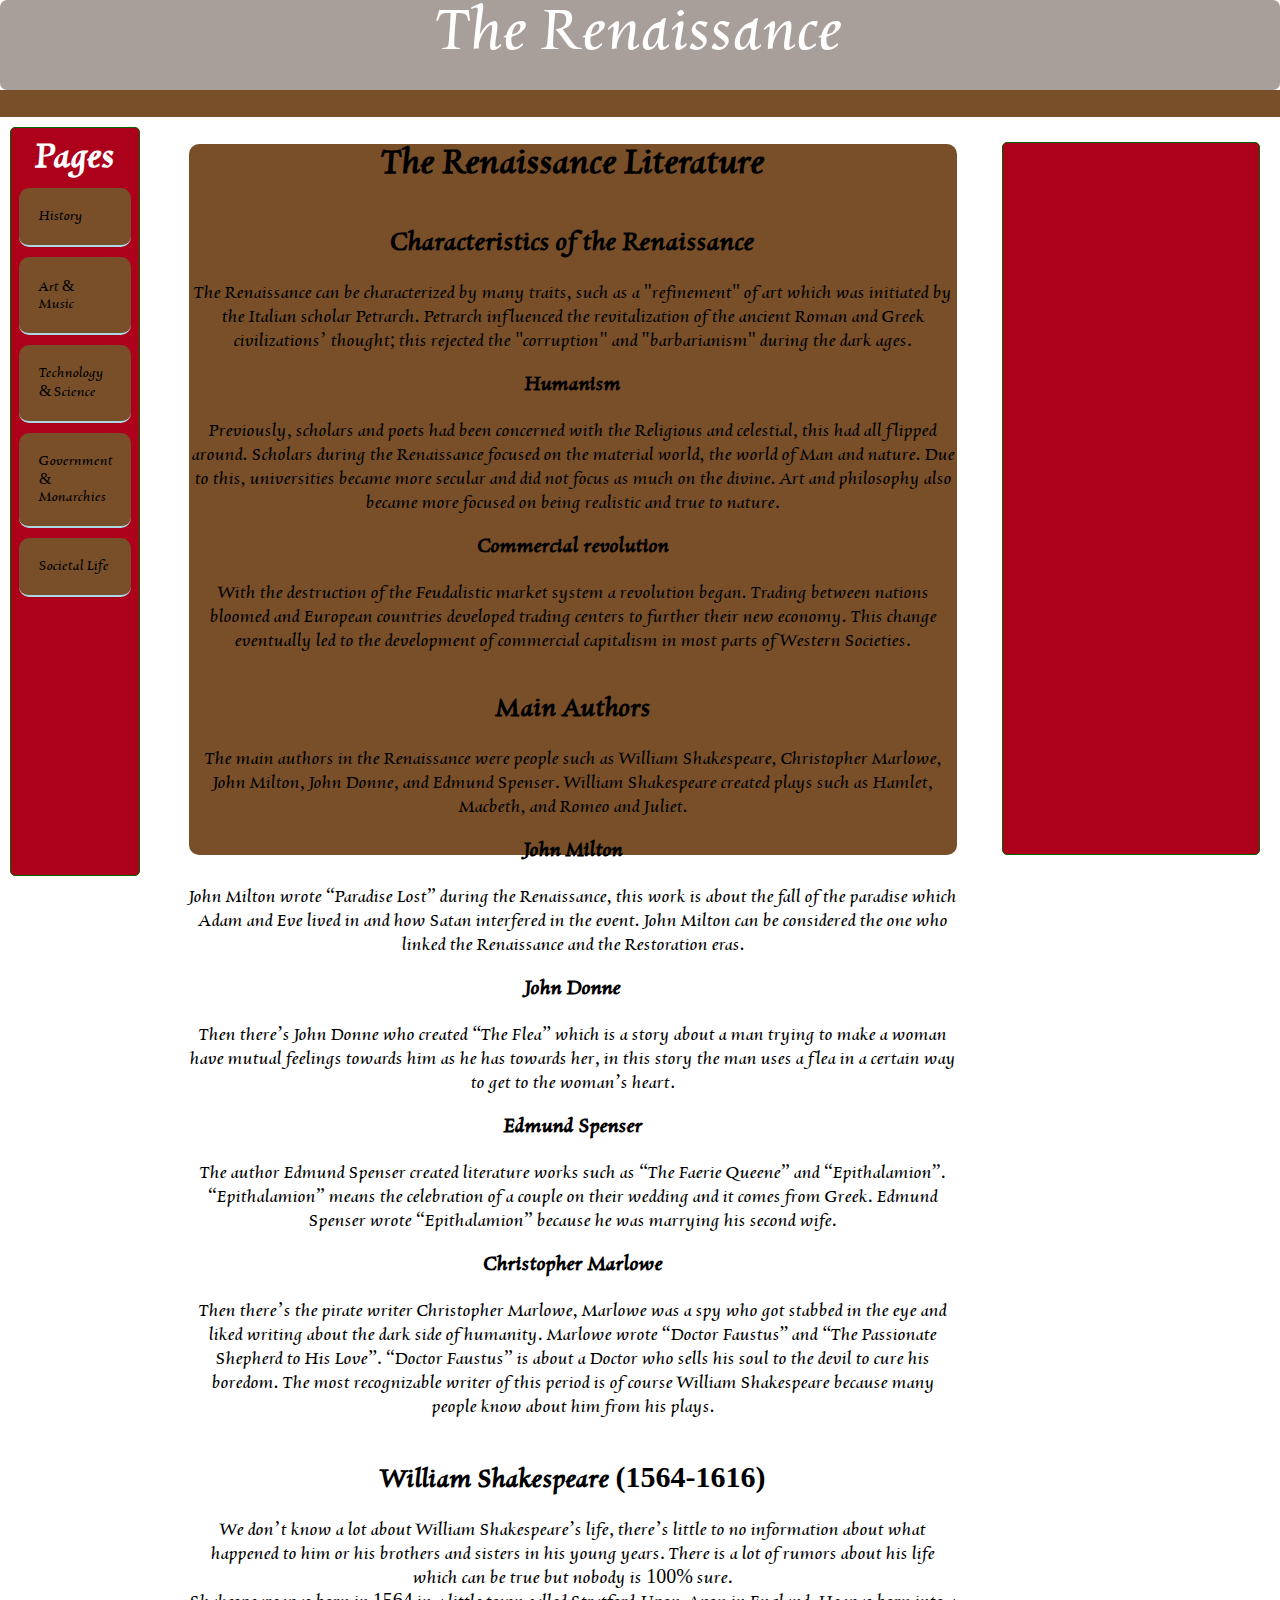
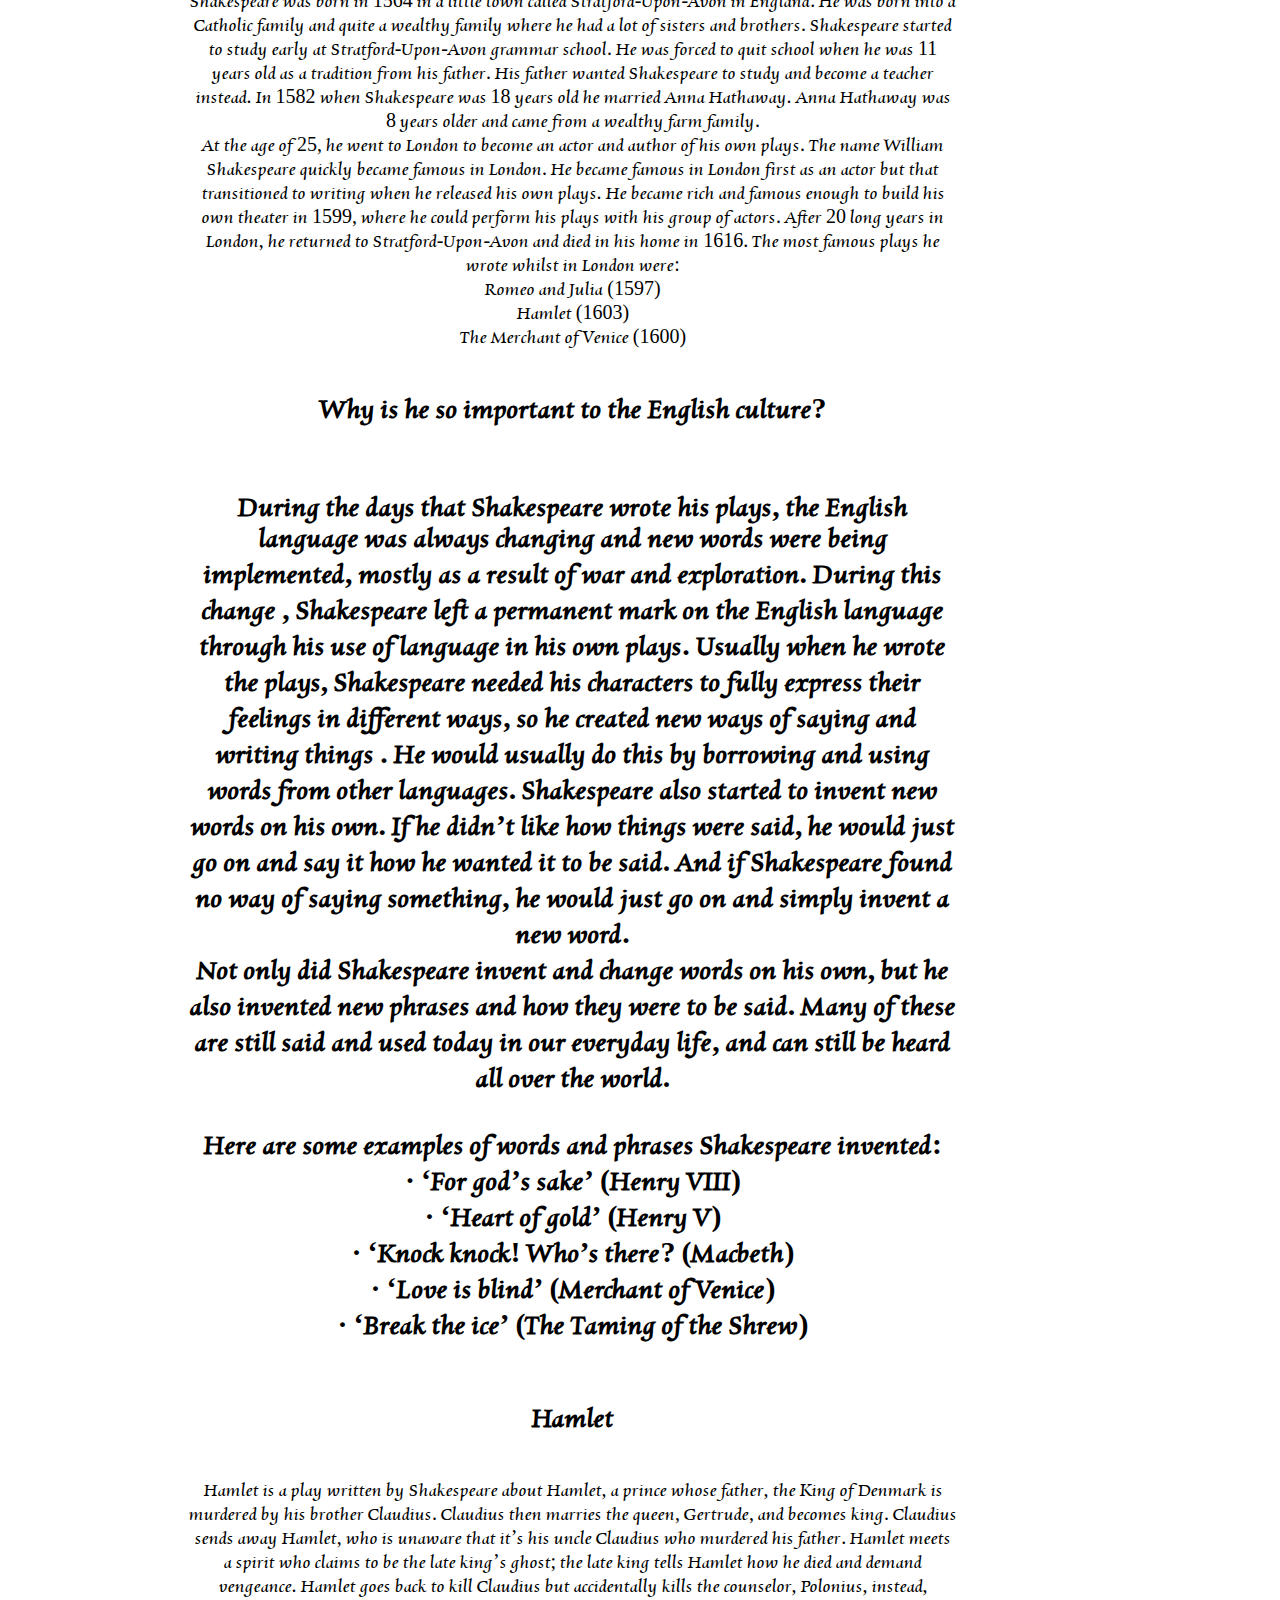
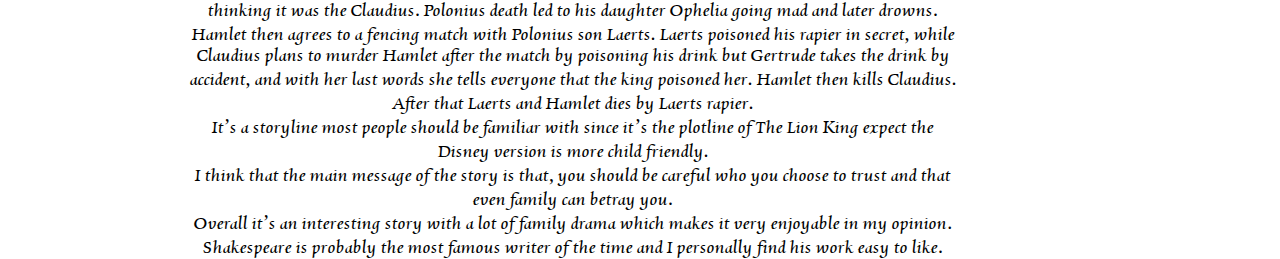
==== index.html @ 3f910889 "Fixade grupp texten, alltså lade till br och h1 h2" ====
<!DOCTYPE html>
<html lang="en" dir="ltr">
  <head>
    <meta charset="utf-8">
    <title> The Renassance </title>
    <link href="index.css" rel="stylesheet">

        <script src="https://ajax.googleapis.com/ajax/libs/jquery/3.3.1/jquery.min.js"></script>

        <script>
        $.get('more_texts/group_a', function(data) {
            document.getElementById("p1").innerHTML = data;
        });

        </script>


  </head>

  <body>

  <div id="logo"> <p> The Renaissance </p> </div>

  <div id="header">
  </div>

  <div id="picture">
  </div>

  <div id="body">
    <p id="p1"> </p>
  </div>

  <div id="sidebar">
    <h1> Pages </h1>
    <a href="history.html"> History </a>
    <a href="Art.html"> Art & Music </a>
    <a href="Technology&Science.html"> Technology & Science </a>
    <a href="oscar.html"> Government & Monarchies </a>
    <a href="societal life.html"> Societal Life </a>
  </div>

  </body>
</html>
---- index.css ----
*{
  margin: 0;
  padding: 0;
  font-family: CharpentierRenRed-Oblique;
}

body{
  background-image:
  url(https://us.123rf.com/450wm/tukkki/tukkki1301/tukkki130100025/17125799-lineair-patroon-met-zilveren-lijnen-website-achtergrond-of-vakantie-inpakpapier-of-elegante-huwelijk.jpg?ver=6);
}

#logo{
  width: 100vw;
  height: 10vh;
  background-color: #a89e9a;
  border-radius: 7px;
  font-size: 69px;
  color: white;
  text-align: center;
  font-family: CharpentierRenRed-Oblique;
  float: right;
}

#header{
  width: 100vw;
  height: 3vh;
  background-color: #794F29;
  float: right;
}

#sidebar{
  width: 10vw;
  height: 83vh;
  background-color: #ad001a;
  float: left;
  border-radius: 5px;
  margin-top: 10px;
  margin-left: 10px;
  border: 1.5px solid darkgreen;
  background-image: url(http://www2.oberlin.edu/amam/images/1944.34_000.jpg);
  position: -webkit-sticky;
  position: sticky;
  top: 0;
}

#picture{
  width: 20vw;
  height: 79vh;
  background-color: #ad001a;
  float: right;
  border-radius: 5px;
  margin-top: 25px;
  margin-right: 20px;
  border: 1.5px solid darkgreen;
  background-image: url(https://news.artnet.com/app/news-upload/2014/07/Mona_Lisa.jpg);
  background-position: center;
}

#body{
  width: 60vw;
  height: 79vh;
  background-color: #794F29;
  float: right;
  margin-left: 10px;
  margin-right: 45px;
  margin-top: 27px;
  margin-bottom: 15px;
  border-radius: 10px;
  text-align: center;
  font-size: 20px;
}

#footer{
  width: 100vw;
  height: 4vh;
  background-color: #00001a;
  float: right;
  border-radius: 3px;
}

#sidebar a{
  text-decoration: none;
  color: black;
  background-color: #794F29;
  padding: 20px;
  display: block;
  border-bottom: 2px solid lightblue;
  border-radius: 10px;
  margin: 8px;
  margin-bottom: 10px;
}

#sidebar a:hover{
  background-color: grey;
  color: white;
}

#sidebar h1{
  color: white;
  text-align: center;
  margin-top: 10px;
  font-size: 40px;
}

@font-face {
  font-family: CharpentierRenRed-Oblique;
  src: url(CharpentierRenRed-Oblique.ttf);
}
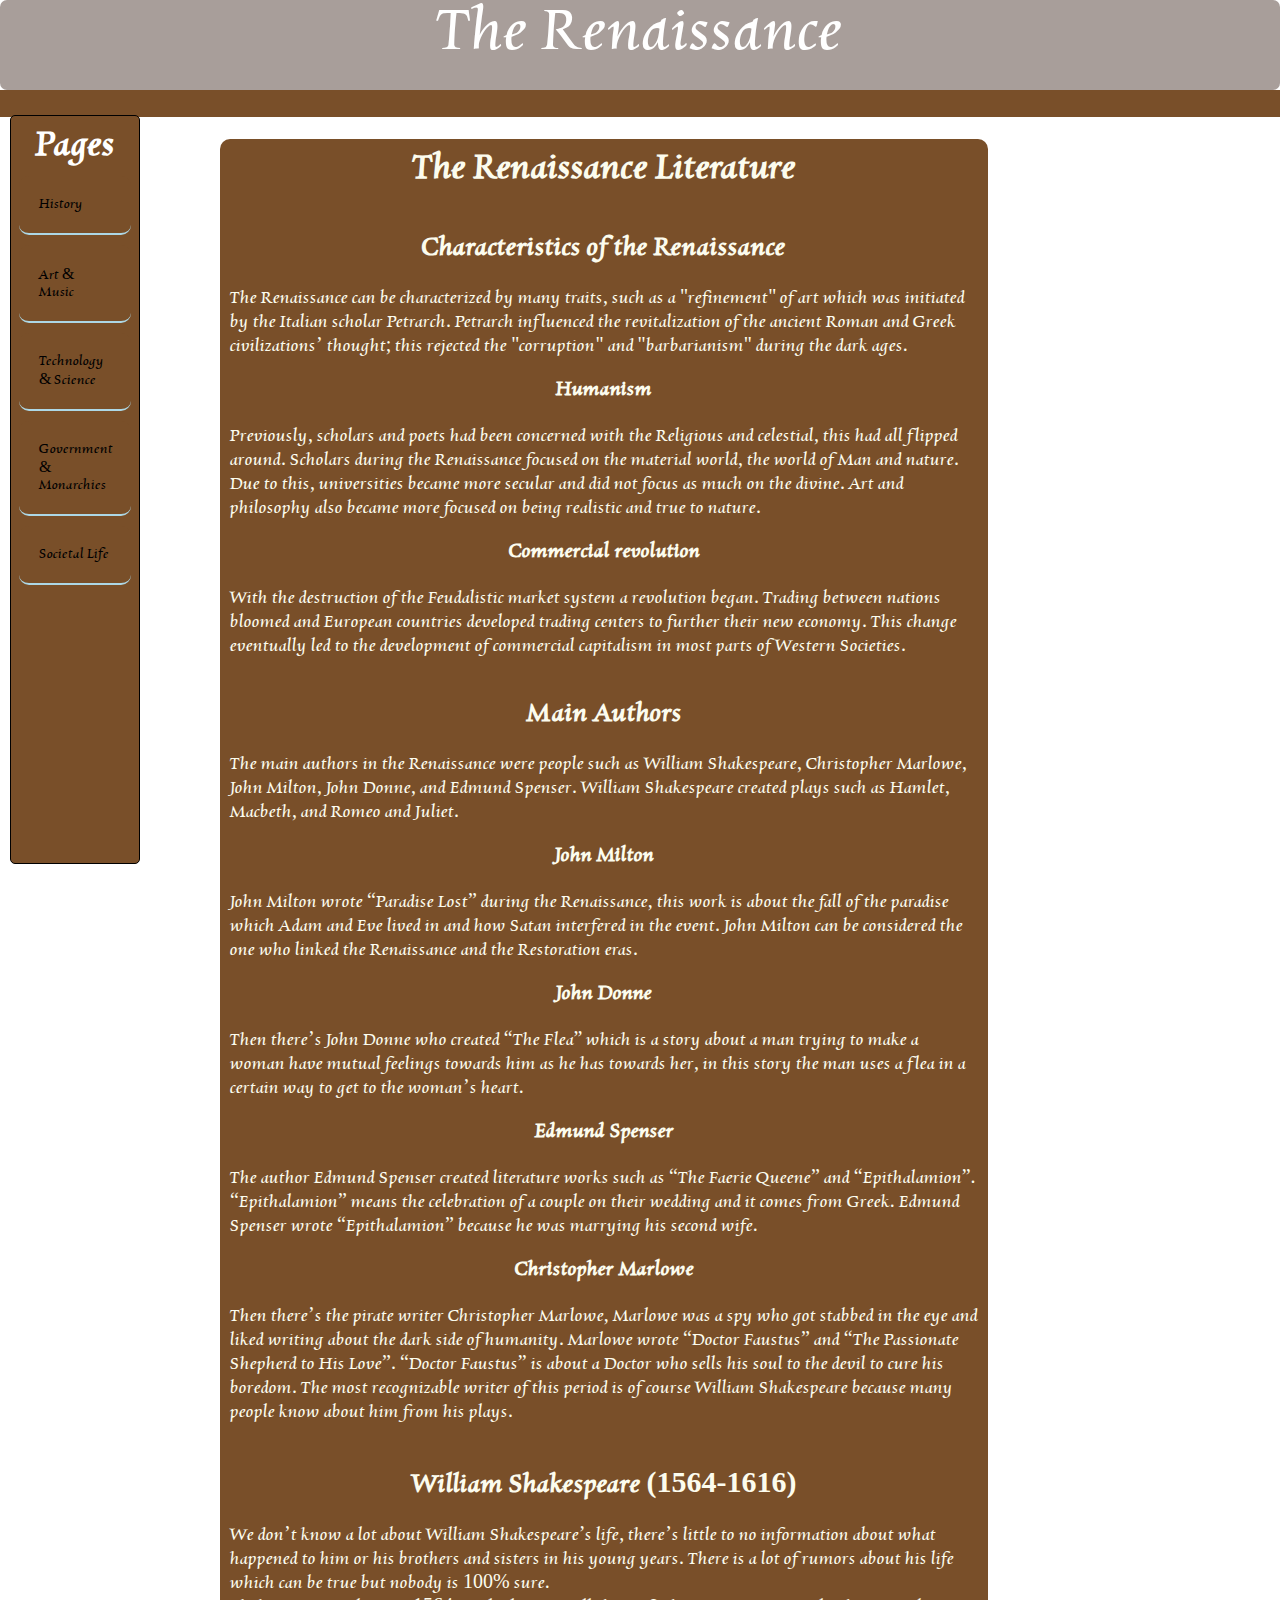
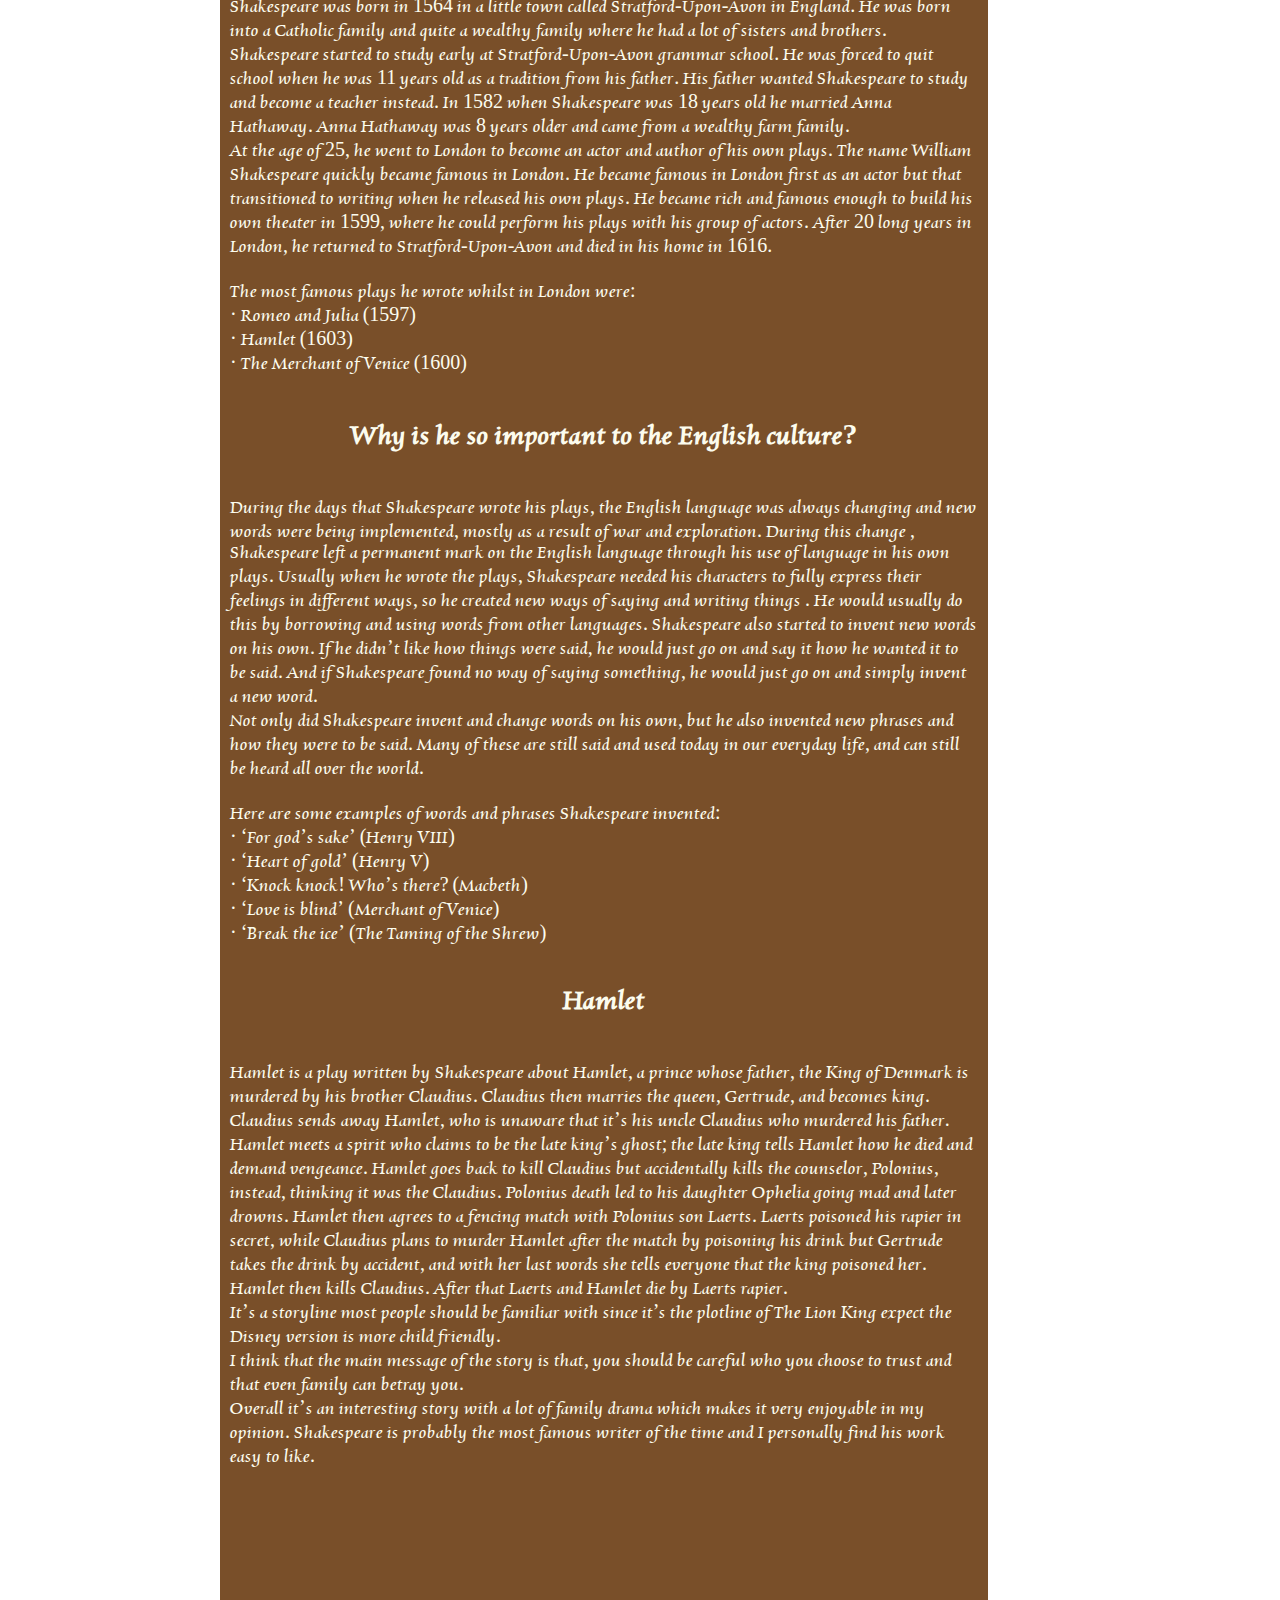
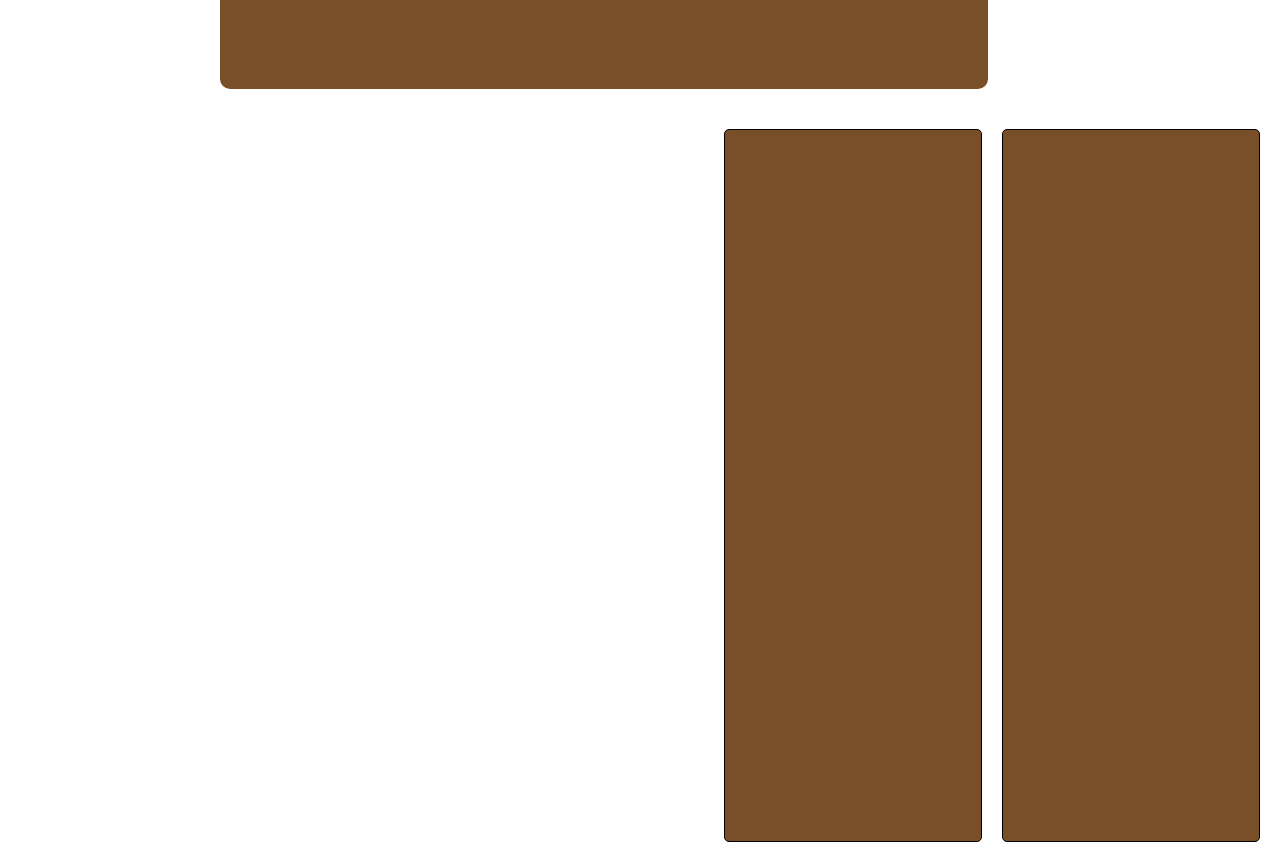
==== commit f574ac5c: "y" ====
--- a/index.html
+++ b/index.html
@@ -24,11 +24,14 @@
   <div id="header">
   </div>
 
+  <div id="body">
+    <p id="p1"> </p>
+  </div>
+
   <div id="picture">
   </div>
 
-  <div id="body">
-    <p id="p1"> </p>
+  <div id="picture1">
   </div>
 
   <div id="sidebar">
--- a/index.css
+++ b/index.css
@@ -19,6 +19,8 @@
   text-align: center;
   font-family: CharpentierRenRed-Oblique;
   float: right;
+  background-image: url(https://www.isango.com/theguidebook/wp-content/uploads/2016/09/The-Last-Supper-2.jpg);
+  background-position: center;
 }
 
 #header{
@@ -31,44 +33,59 @@
 #sidebar{
   width: 10vw;
   height: 83vh;
-  background-color: #ad001a;
+  background-color: #794F29;
   float: left;
   border-radius: 5px;
   margin-top: 10px;
   margin-left: 10px;
-  border: 1.5px solid darkgreen;
+  border: 1.5px solid black;
   background-image: url(http://www2.oberlin.edu/amam/images/1944.34_000.jpg);
   position: -webkit-sticky;
-  position: sticky;
-  top: 0;
+  position: fixed;
+  top: 105px;
+}
+
+#body{
+  width: 60vw;
+  height: 350vh;
+  margin-bottom: 30px;
+  background-color: #794F29;
+  float: left;
+  margin-left: 220px;
+  margin-right: 45px;
+  margin-top: 22px;
+  margin-bottom: 15px;
+  border-radius: 10px;
+  font-size: 20px;
+  color: #fcfcee;
 }
 
 #picture{
   width: 20vw;
   height: 79vh;
-  background-color: #ad001a;
+  background-color: #794F29;
   float: right;
   border-radius: 5px;
   margin-top: 25px;
   margin-right: 20px;
-  border: 1.5px solid darkgreen;
+  border: 1.5px solid black;
   background-image: url(https://news.artnet.com/app/news-upload/2014/07/Mona_Lisa.jpg);
   background-position: center;
 }
 
-#body{
-  width: 60vw;
+#picture1{
+  width: 20vw;
   height: 79vh;
   background-color: #794F29;
   float: right;
-  margin-left: 10px;
-  margin-right: 45px;
-  margin-top: 27px;
-  margin-bottom: 15px;
-  border-radius: 10px;
-  text-align: center;
-  font-size: 20px;
+  border-radius: 5px;
+  margin-top: 25px;
+  margin-right: 20px;
+  border: 1.5px solid black;
+  background-image: url(https://i.pinimg.com/originals/e3/22/6b/e3226bf1b98d563452ba5d993784245b.jpg);
+  background-position: center;
 }
+
 
 #footer{
   width: 100vw;
@@ -106,3 +123,19 @@
   font-family: CharpentierRenRed-Oblique;
   src: url(CharpentierRenRed-Oblique.ttf);
 }
+
+#p1{
+  padding: 10px;
+}
+
+#p1 h1{
+  text-align: center;
+}
+
+#p1 h2{
+  text-align: center;
+}
+
+#p1 h3{
+  text-align: center;
+}
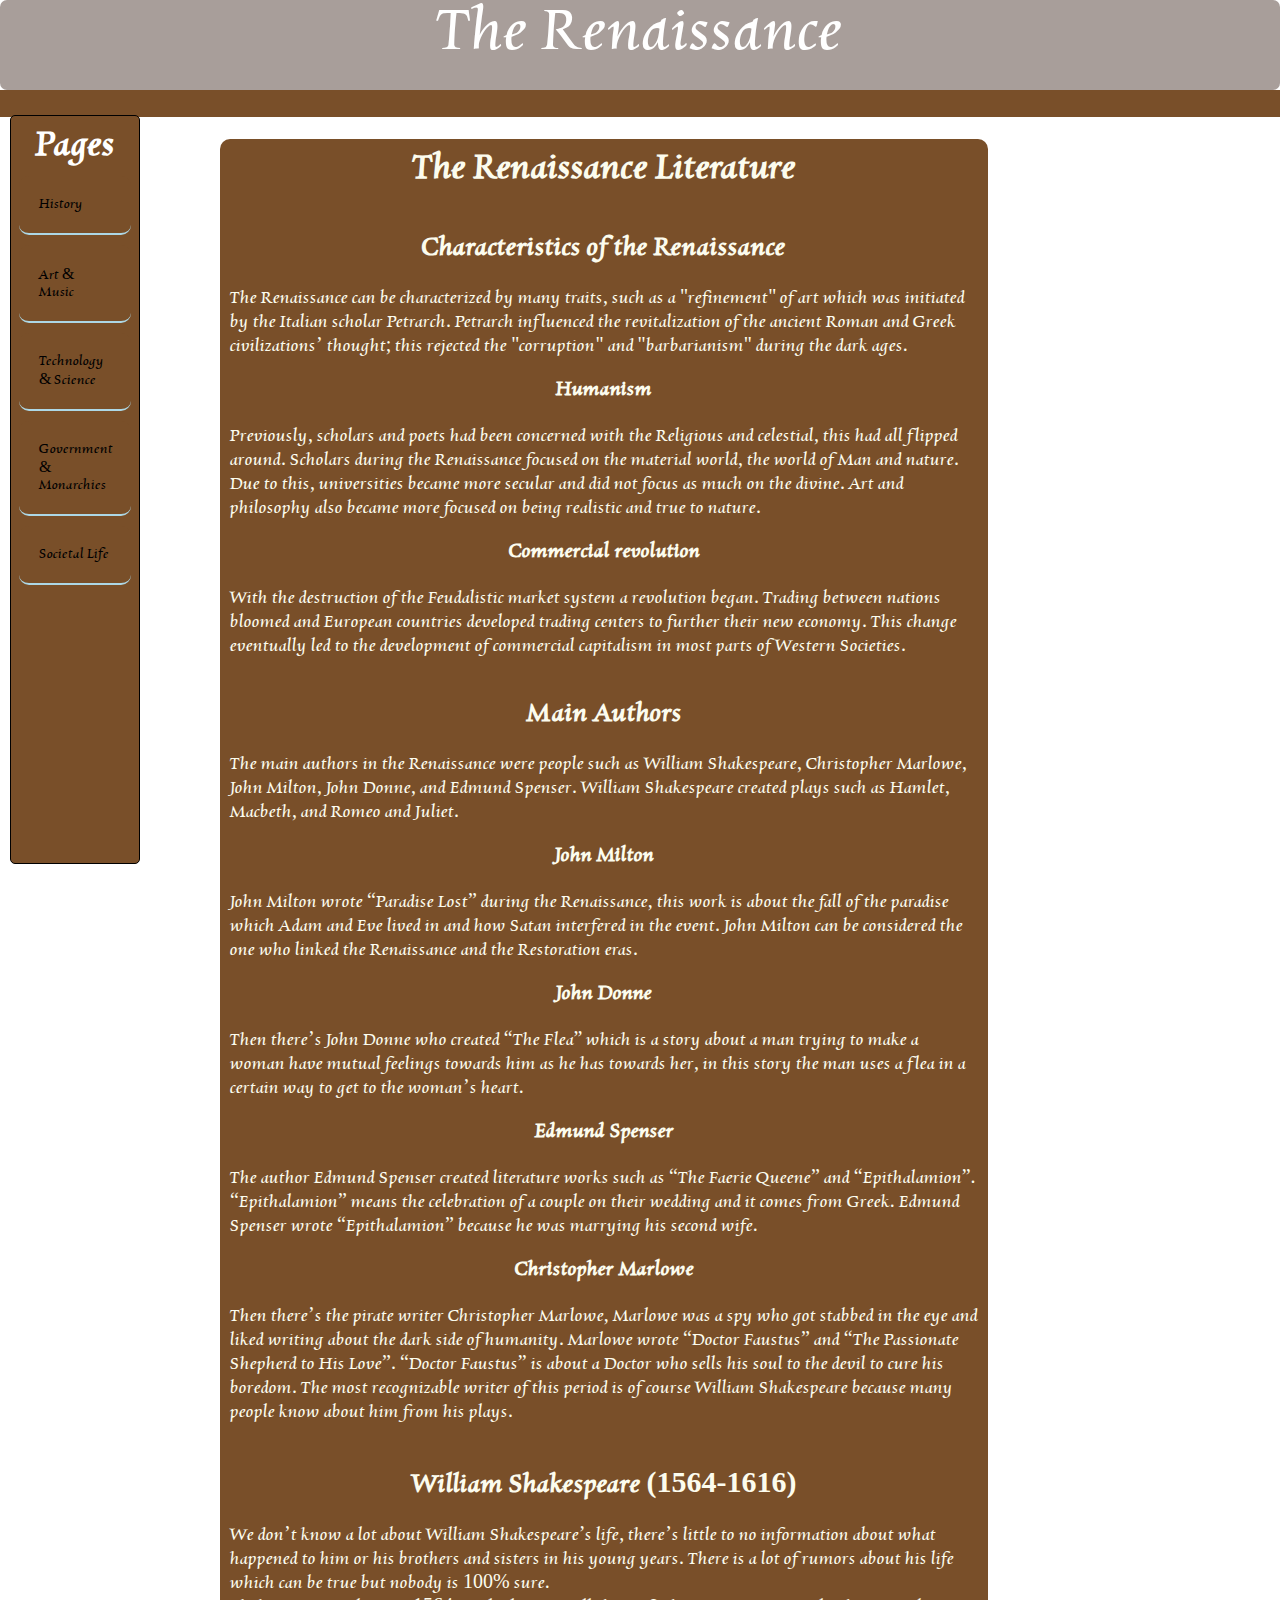
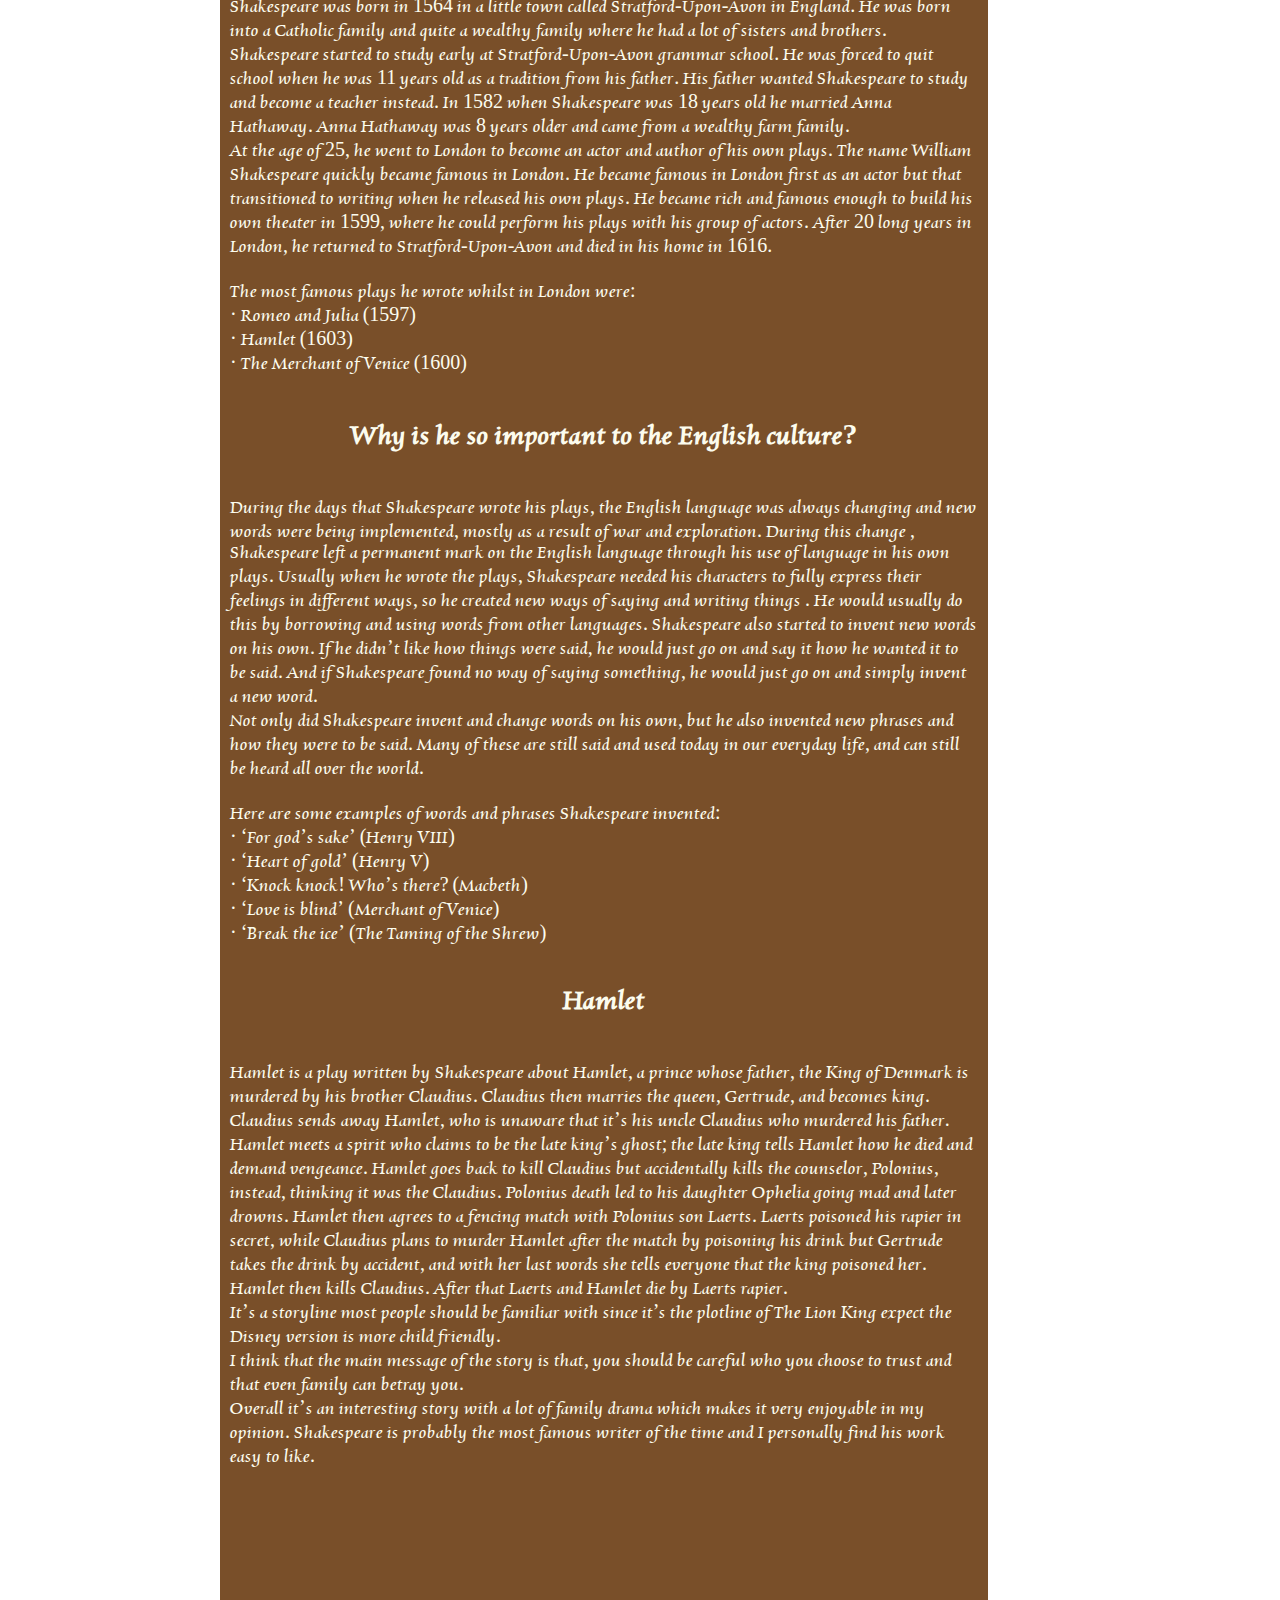
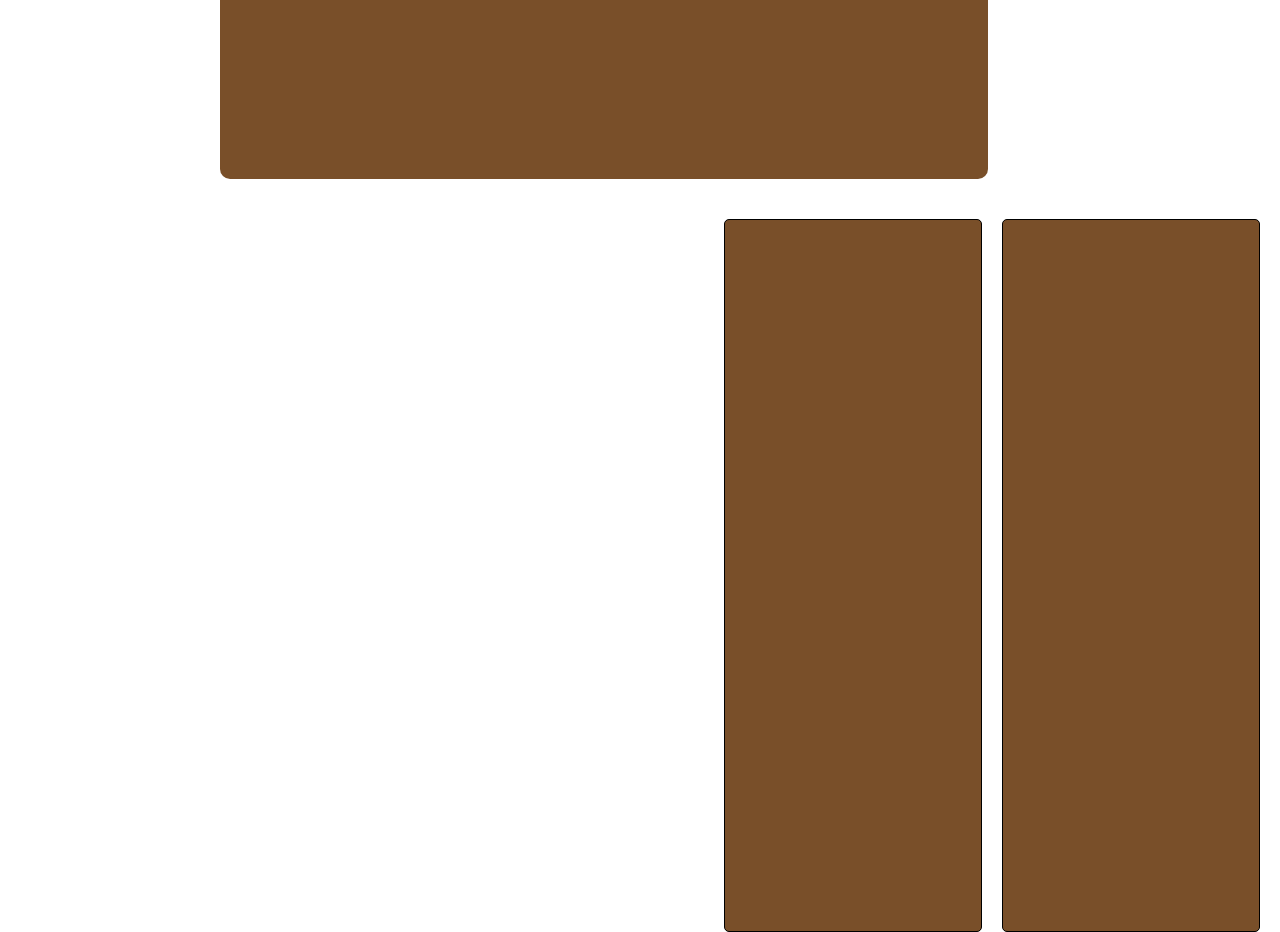
==== commit 1561e761: "Kommenterade index filerna" ====
--- a/index.html
+++ b/index.html
@@ -18,22 +18,28 @@
   </head>
 
   <body>
+<!-- Marcus, Oscar, Robin, Elin Marouan-->
 
+<!-- The Renaissance loggan och background -->
   <div id="logo"> <p> The Renaissance </p> </div>
 
+<!-- Den bruna linjen under-->
   <div id="header">
   </div>
 
+<!-- All text -->
   <div id="body">
     <p id="p1"> </p>
   </div>
 
+<!-- Bilder -->
   <div id="picture">
   </div>
 
   <div id="picture1">
   </div>
 
+<!-- Sidebar -->
   <div id="sidebar">
     <h1> Pages </h1>
     <a href="history.html"> History </a>
--- a/index.css
+++ b/index.css
@@ -4,11 +4,13 @@
   font-family: CharpentierRenRed-Oblique;
 }
 
+/* background bilden*/
 body{
   background-image:
   url(https://us.123rf.com/450wm/tukkki/tukkki1301/tukkki130100025/17125799-lineair-patroon-met-zilveren-lijnen-website-achtergrond-of-vakantie-inpakpapier-of-elegante-huwelijk.jpg?ver=6);
 }
 
+/*Divven högst upp på sidan med texten i sig*/
 #logo{
   width: 100vw;
   height: 10vh;
@@ -23,6 +25,7 @@
   background-position: center;
 }
 
+/*Den bruna linjen högst upp*/
 #header{
   width: 100vw;
   height: 3vh;
@@ -30,6 +33,7 @@
   float: right;
 }
 
+/*Sidebar*/
 #sidebar{
   width: 10vw;
   height: 83vh;
@@ -45,9 +49,10 @@
   top: 105px;
 }
 
+/* All text */
 #body{
   width: 60vw;
-  height: 350vh;
+  height: 360vh;
   margin-bottom: 30px;
   background-color: #794F29;
   float: left;
@@ -60,6 +65,7 @@
   color: #fcfcee;
 }
 
+/* Bilderna */
 #picture{
   width: 20vw;
   height: 79vh;
@@ -95,6 +101,7 @@
   border-radius: 3px;
 }
 
+/* Sidebar effekterna */
 #sidebar a{
   text-decoration: none;
   color: black;
@@ -107,6 +114,7 @@
   margin-bottom: 10px;
 }
 
+/* Sidebar effekterna */
 #sidebar a:hover{
   background-color: grey;
   color: white;
@@ -119,11 +127,13 @@
   font-size: 40px;
 }
 
+/* Font */
 @font-face {
   font-family: CharpentierRenRed-Oblique;
   src: url(CharpentierRenRed-Oblique.ttf);
 }
 
+/* Paragraferna i txt filen */
 #p1{
   padding: 10px;
 }
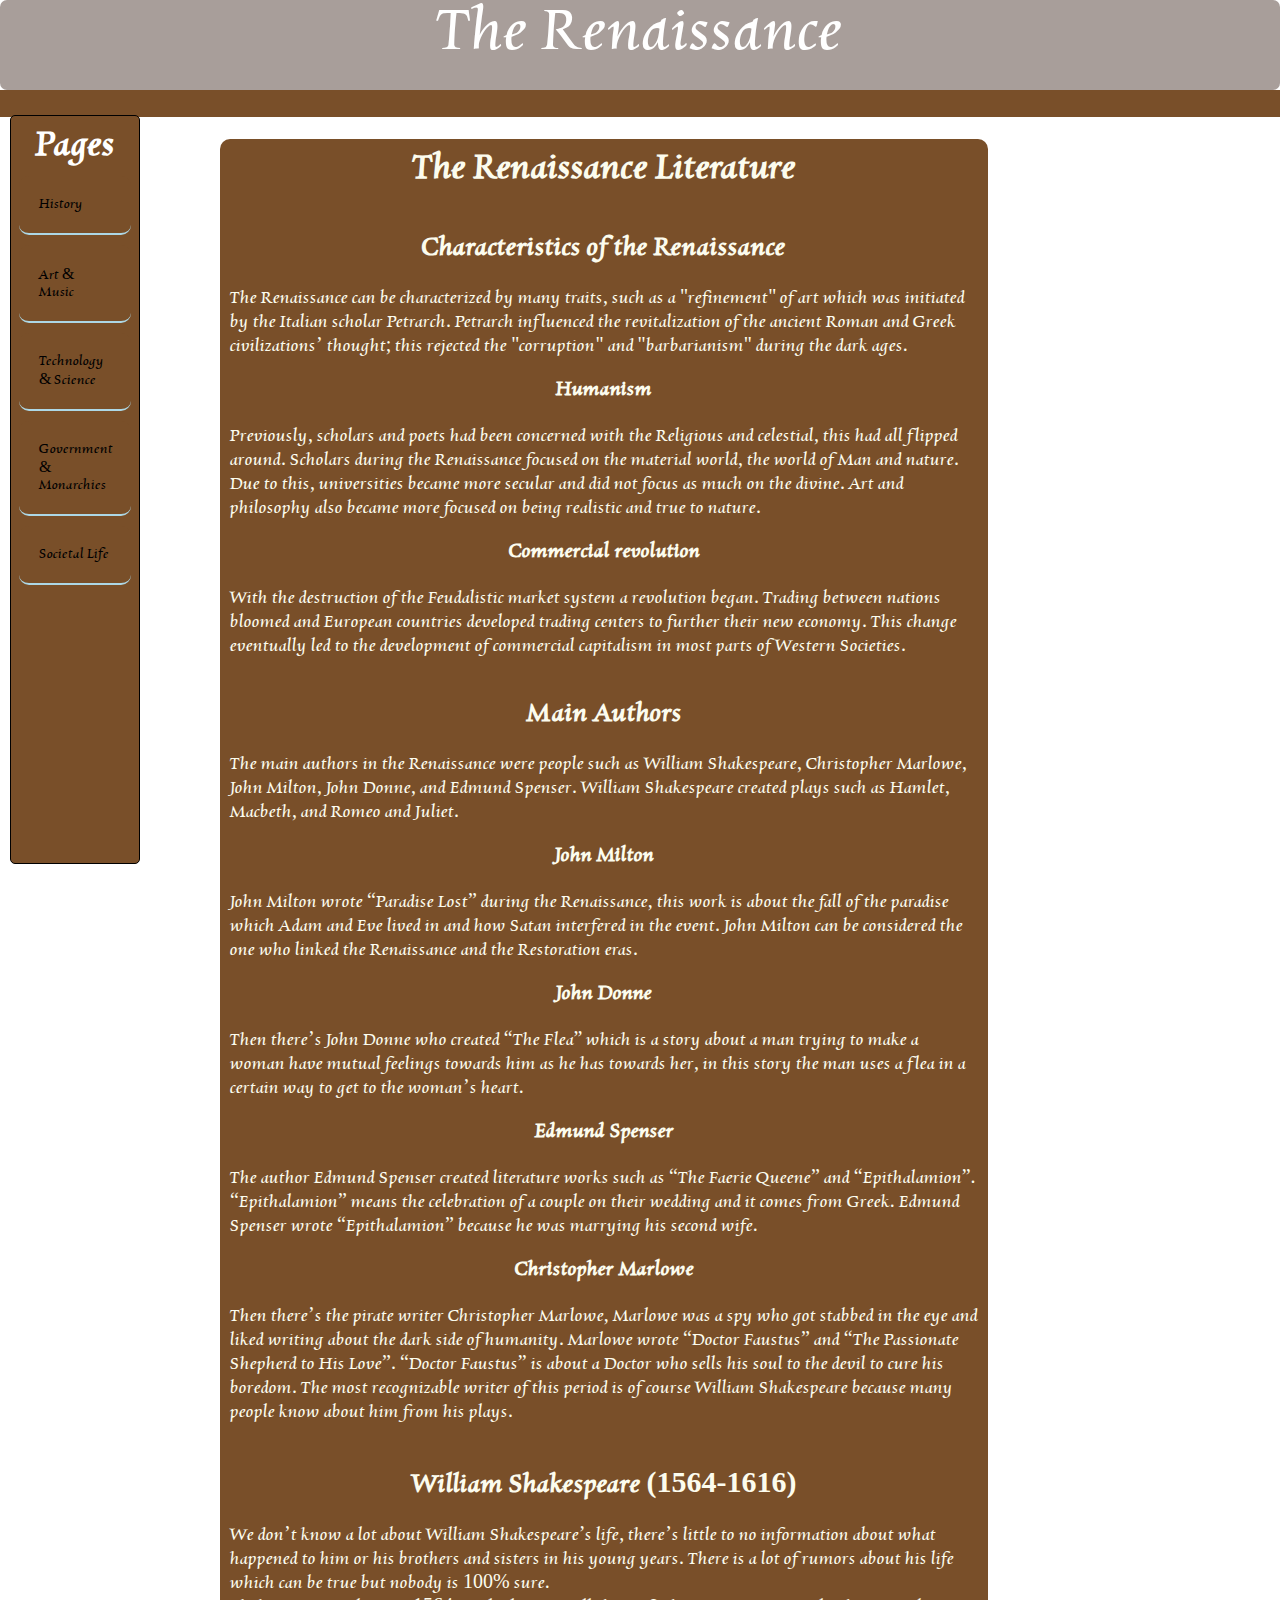
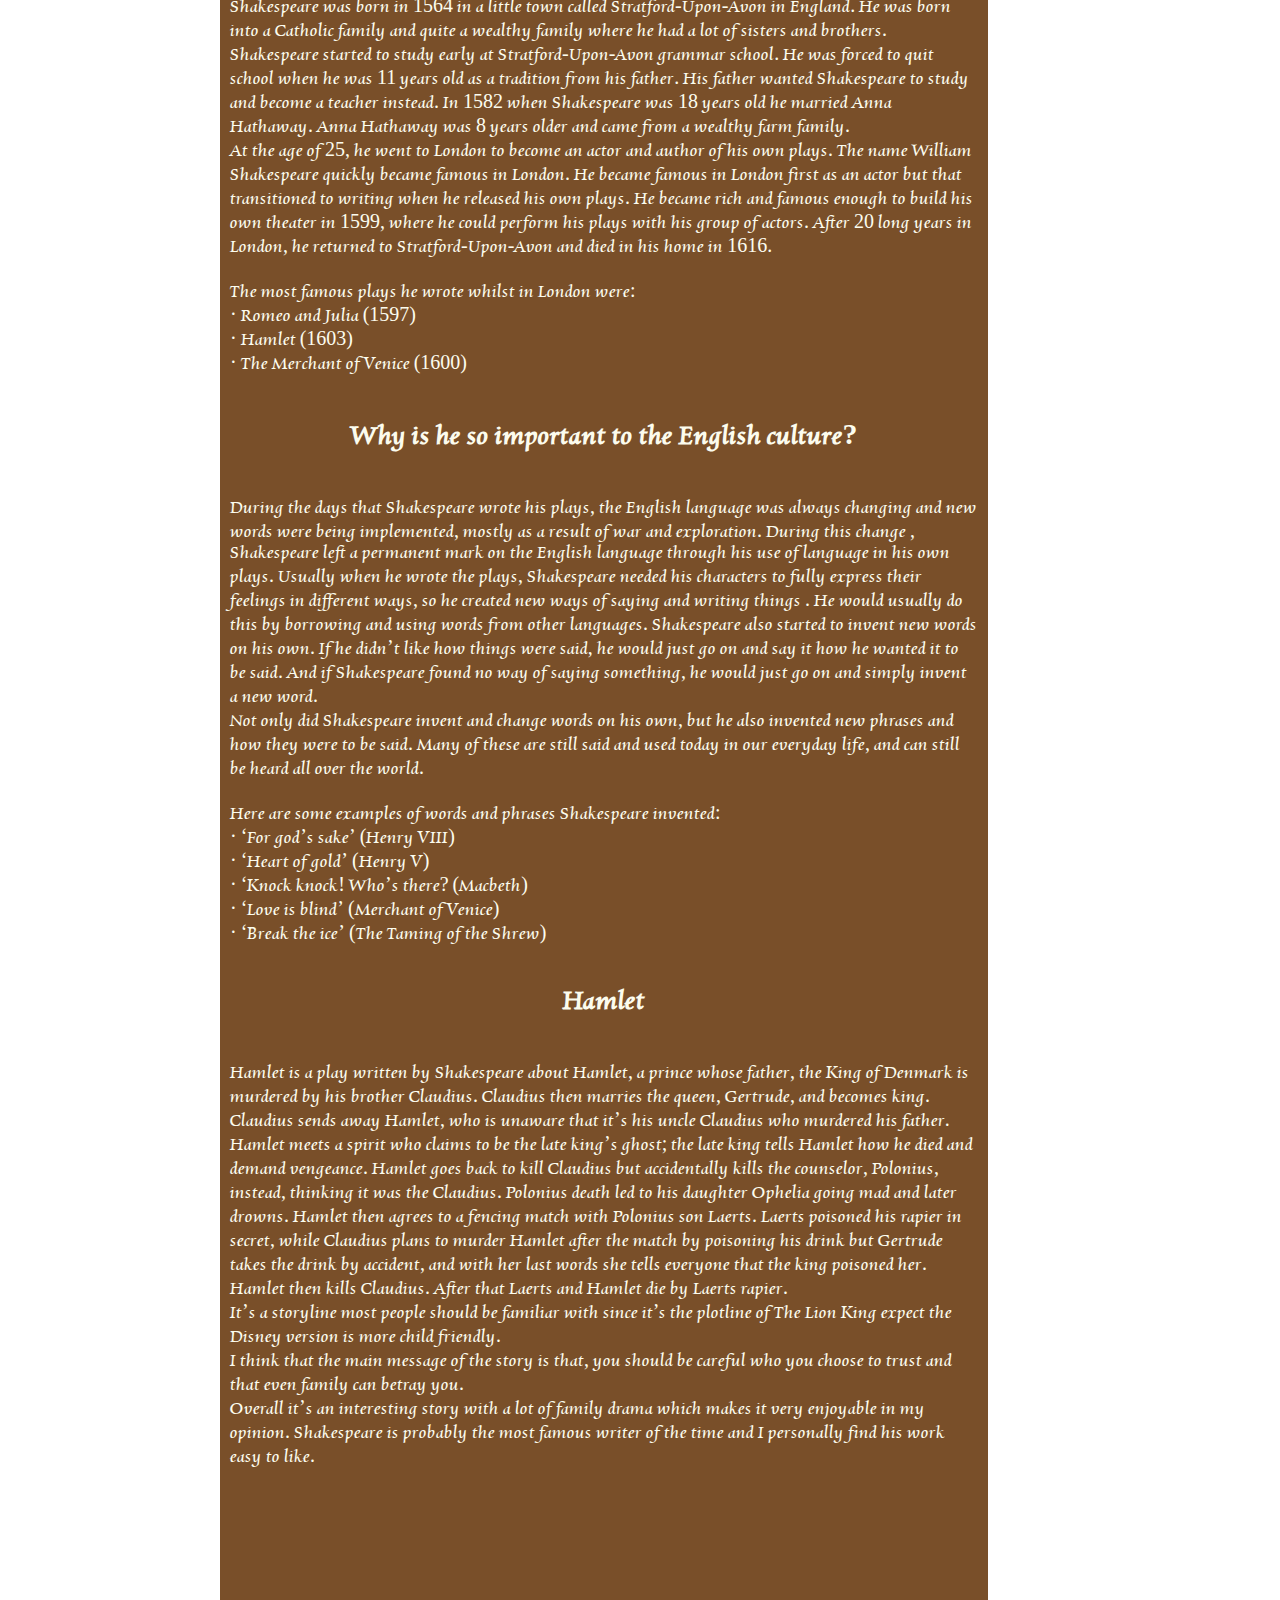
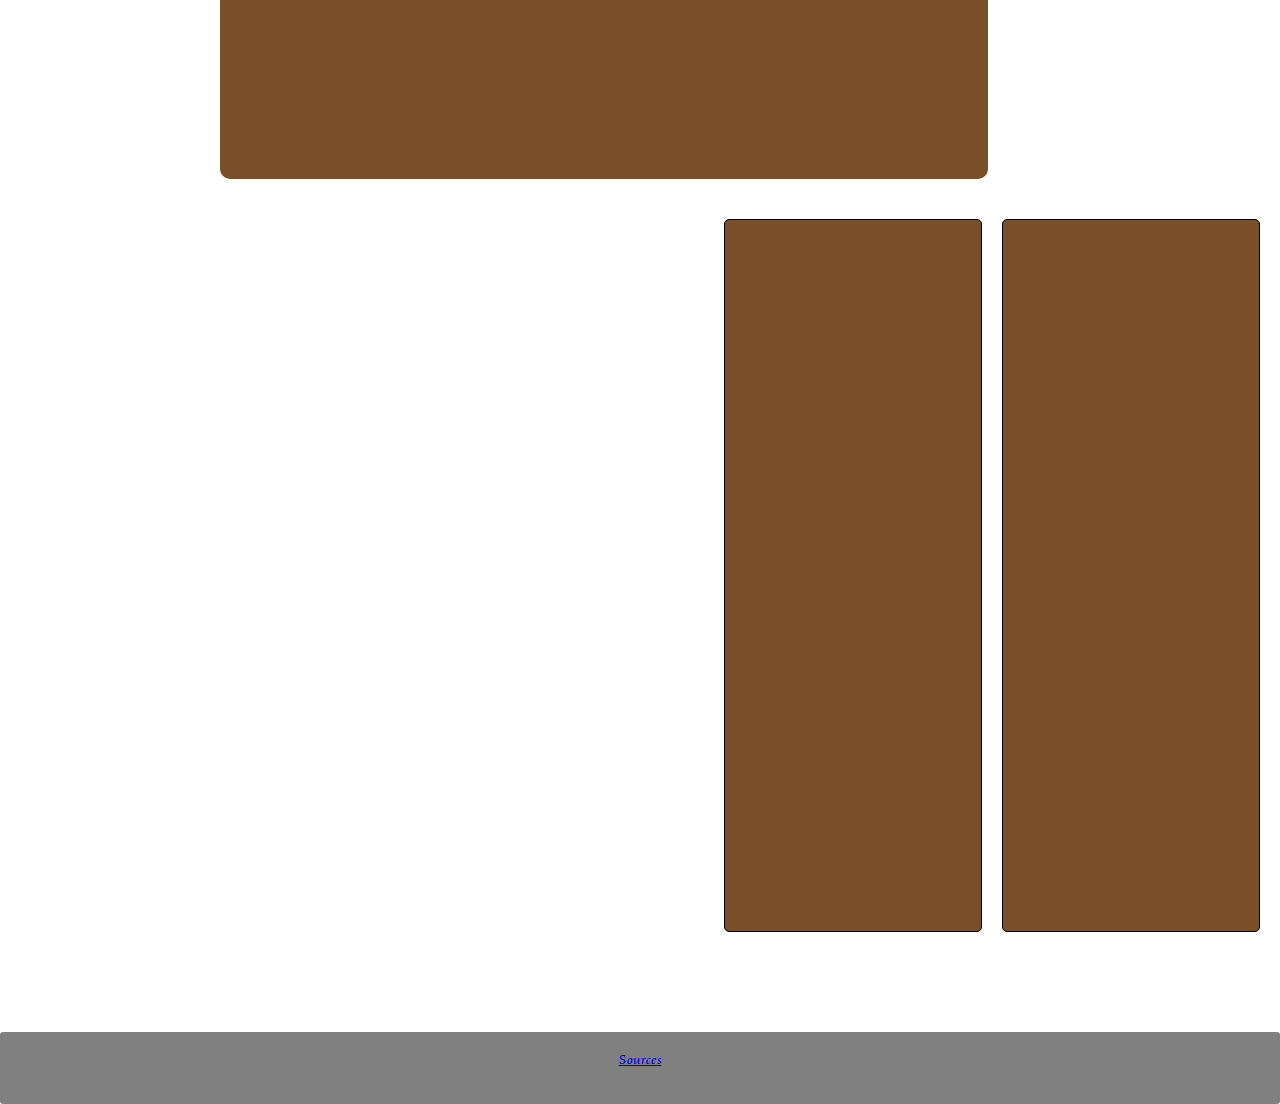
==== commit 6a5e87a1: "commit" ====
--- a/index.html
+++ b/index.html
@@ -6,11 +6,17 @@
     <link href="index.css" rel="stylesheet">
 
         <script src="https://ajax.googleapis.com/ajax/libs/jquery/3.3.1/jquery.min.js"></script>
+        <script src="https://ajax.googleapis.com/ajax/libs/jquery/1.11.1/jquery.min.js"></script>
 
         <script>
         $.get('more_texts/group_a', function(data) {
             document.getElementById("p1").innerHTML = data;
         });
+
+        /* Gör så sidebaren på sidan stoppar följer med och stanner vid en viss position */
+            $(window).scroll(function(){
+            $("#sidebar").css("top", Math.max(0, 100 - $(this).scrollTop()));
+            });
 
         </script>
 
@@ -49,5 +55,10 @@
     <a href="societal life.html"> Societal Life </a>
   </div>
 
+  <!-- Footer som inkluderar källor -->
+  <div id="footer">
+    <nav> <a href="source.html"> Sources </a> </nav>
+  </div>
+
   </body>
 </html>
--- a/index.css
+++ b/index.css
@@ -149,3 +149,18 @@
 #p1 h3{
   text-align: center;
 }
+
+/* Footern som inehåller källornas */
+#footer{
+  width: 100vw;
+  height: 8vh;
+  background-color: grey;
+  float: right;
+  margin-top: 100px;
+  text-align: center;
+  color: #fcfcee;
+}
+
+#footer nav{
+  padding-top: 20px;
+}
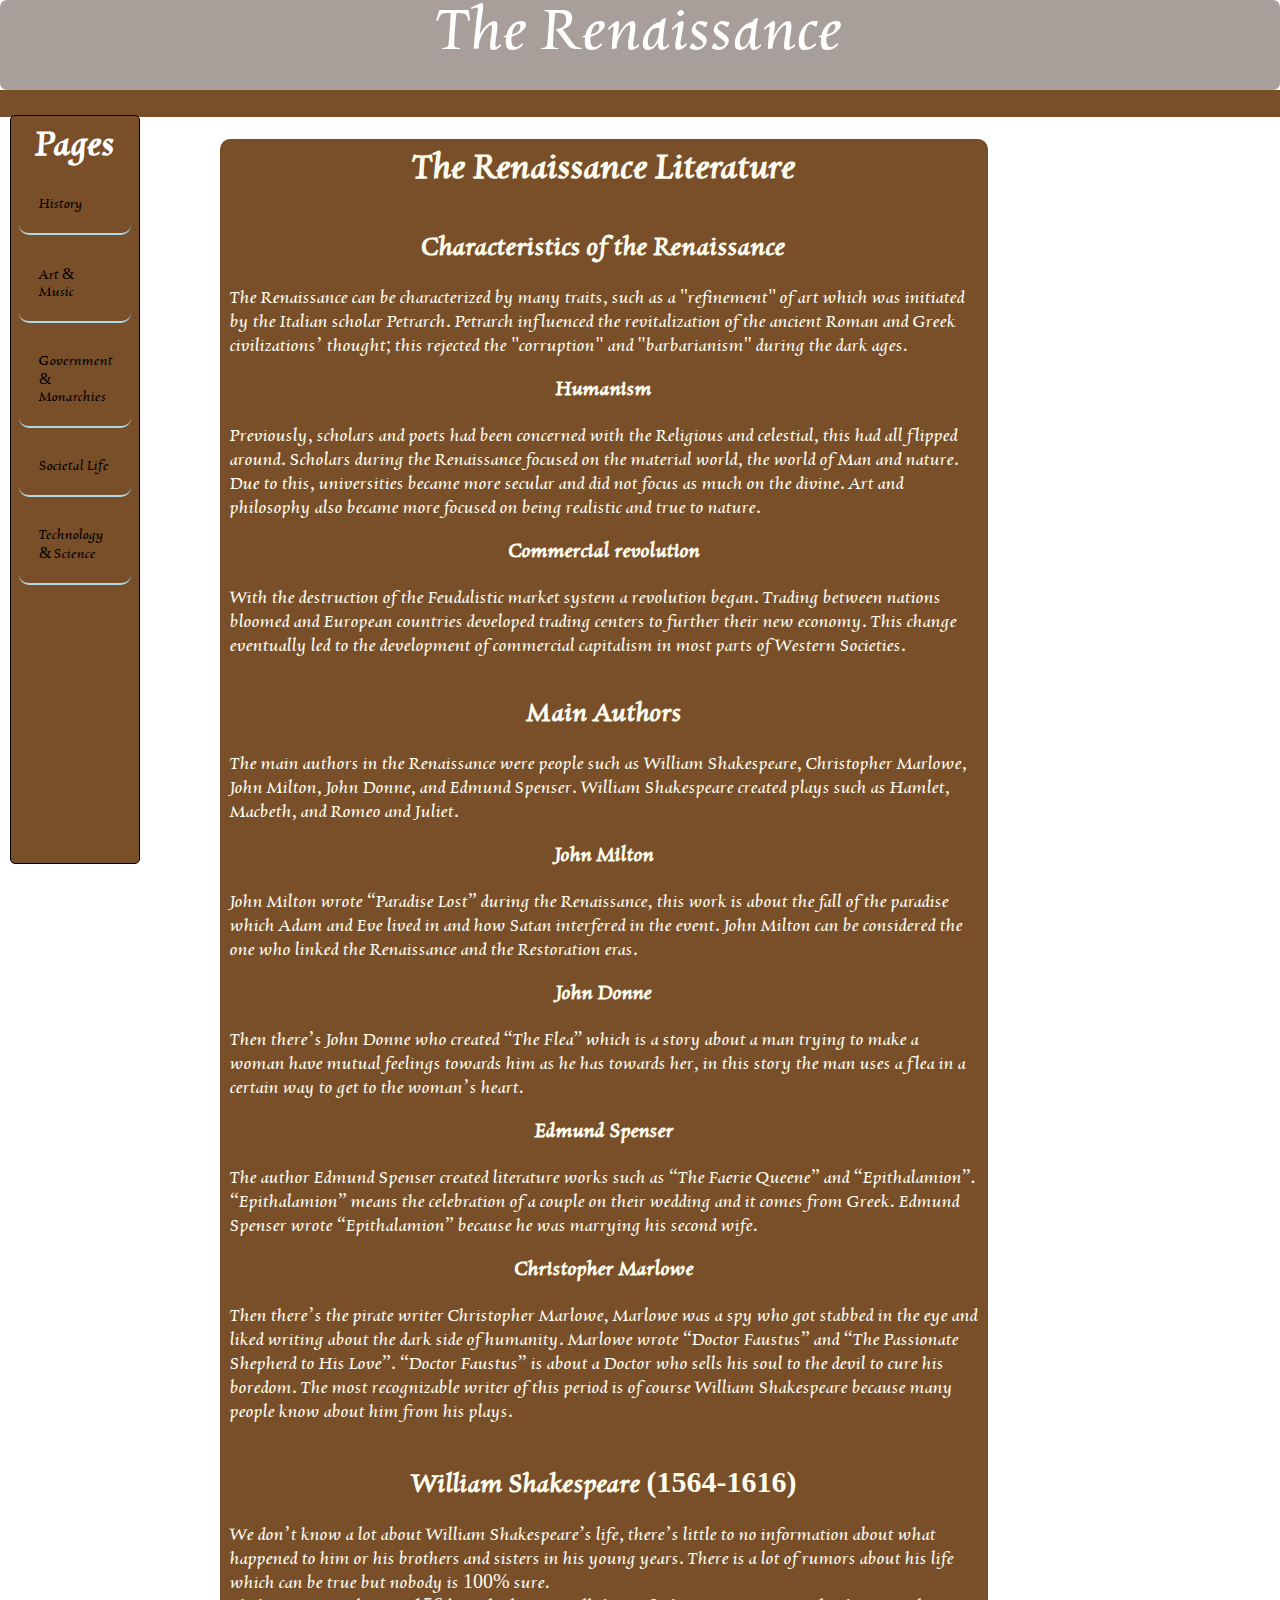
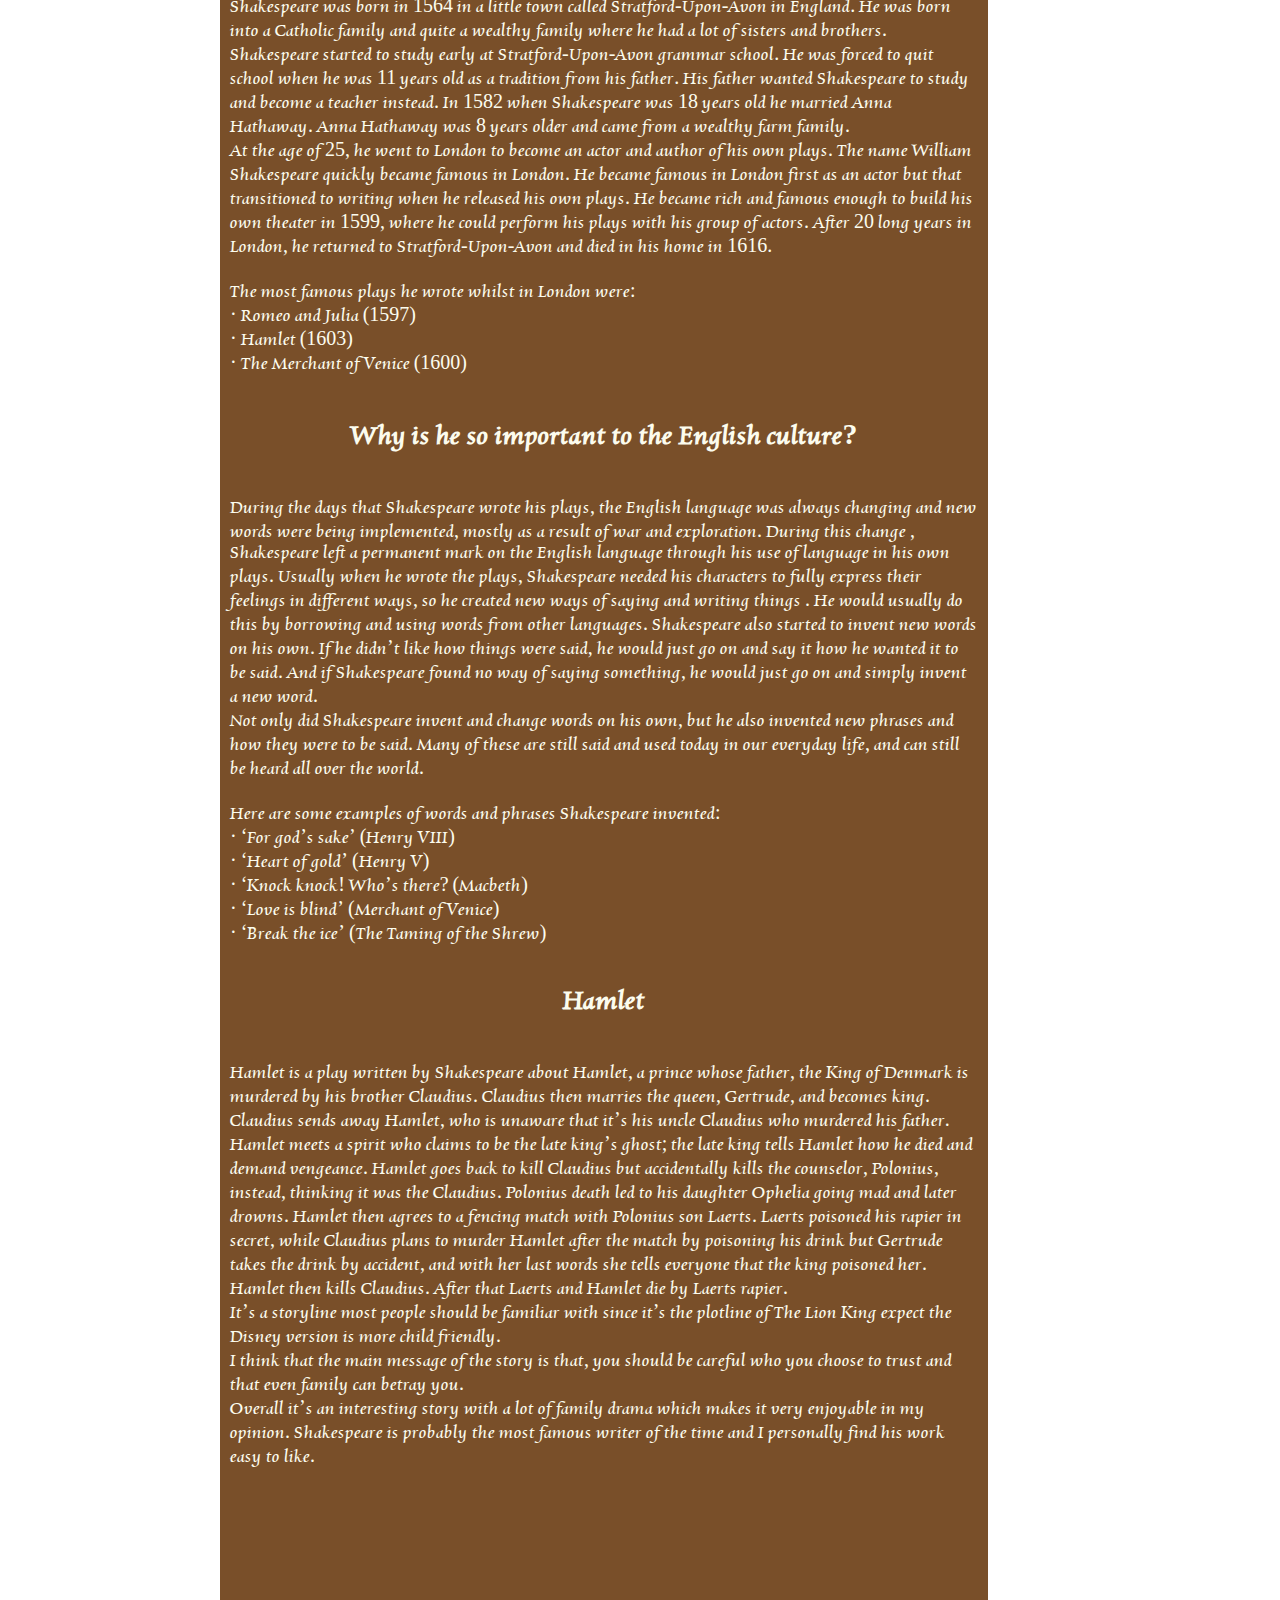
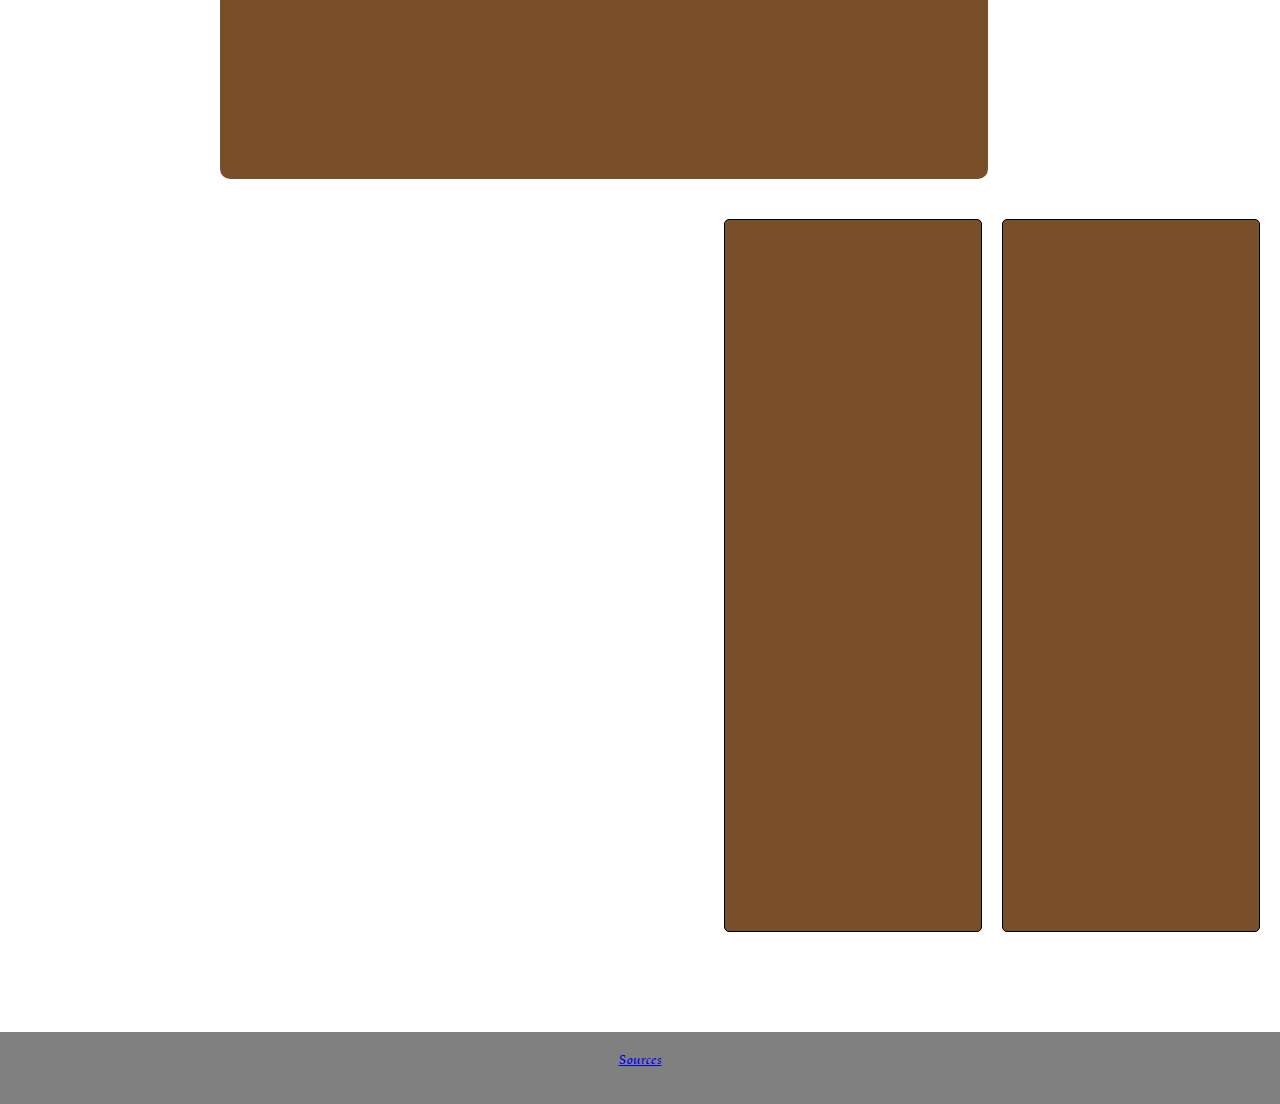
==== commit 20d0ee21: "s" ====
--- a/index.html
+++ b/index.html
@@ -50,9 +50,9 @@
     <h1> Pages </h1>
     <a href="history.html"> History </a>
     <a href="Art.html"> Art & Music </a>
-    <a href="Technology&Science.html"> Technology & Science </a>
     <a href="oscar.html"> Government & Monarchies </a>
     <a href="societal life.html"> Societal Life </a>
+    <a href="Technology&Science.html"> Technology & Science </a>
   </div>
 
   <!-- Footer som inkluderar källor -->
--- a/index.css
+++ b/index.css
@@ -93,14 +93,6 @@
 }
 
 
-#footer{
-  width: 100vw;
-  height: 4vh;
-  background-color: #00001a;
-  float: right;
-  border-radius: 3px;
-}
-
 /* Sidebar effekterna */
 #sidebar a{
   text-decoration: none;
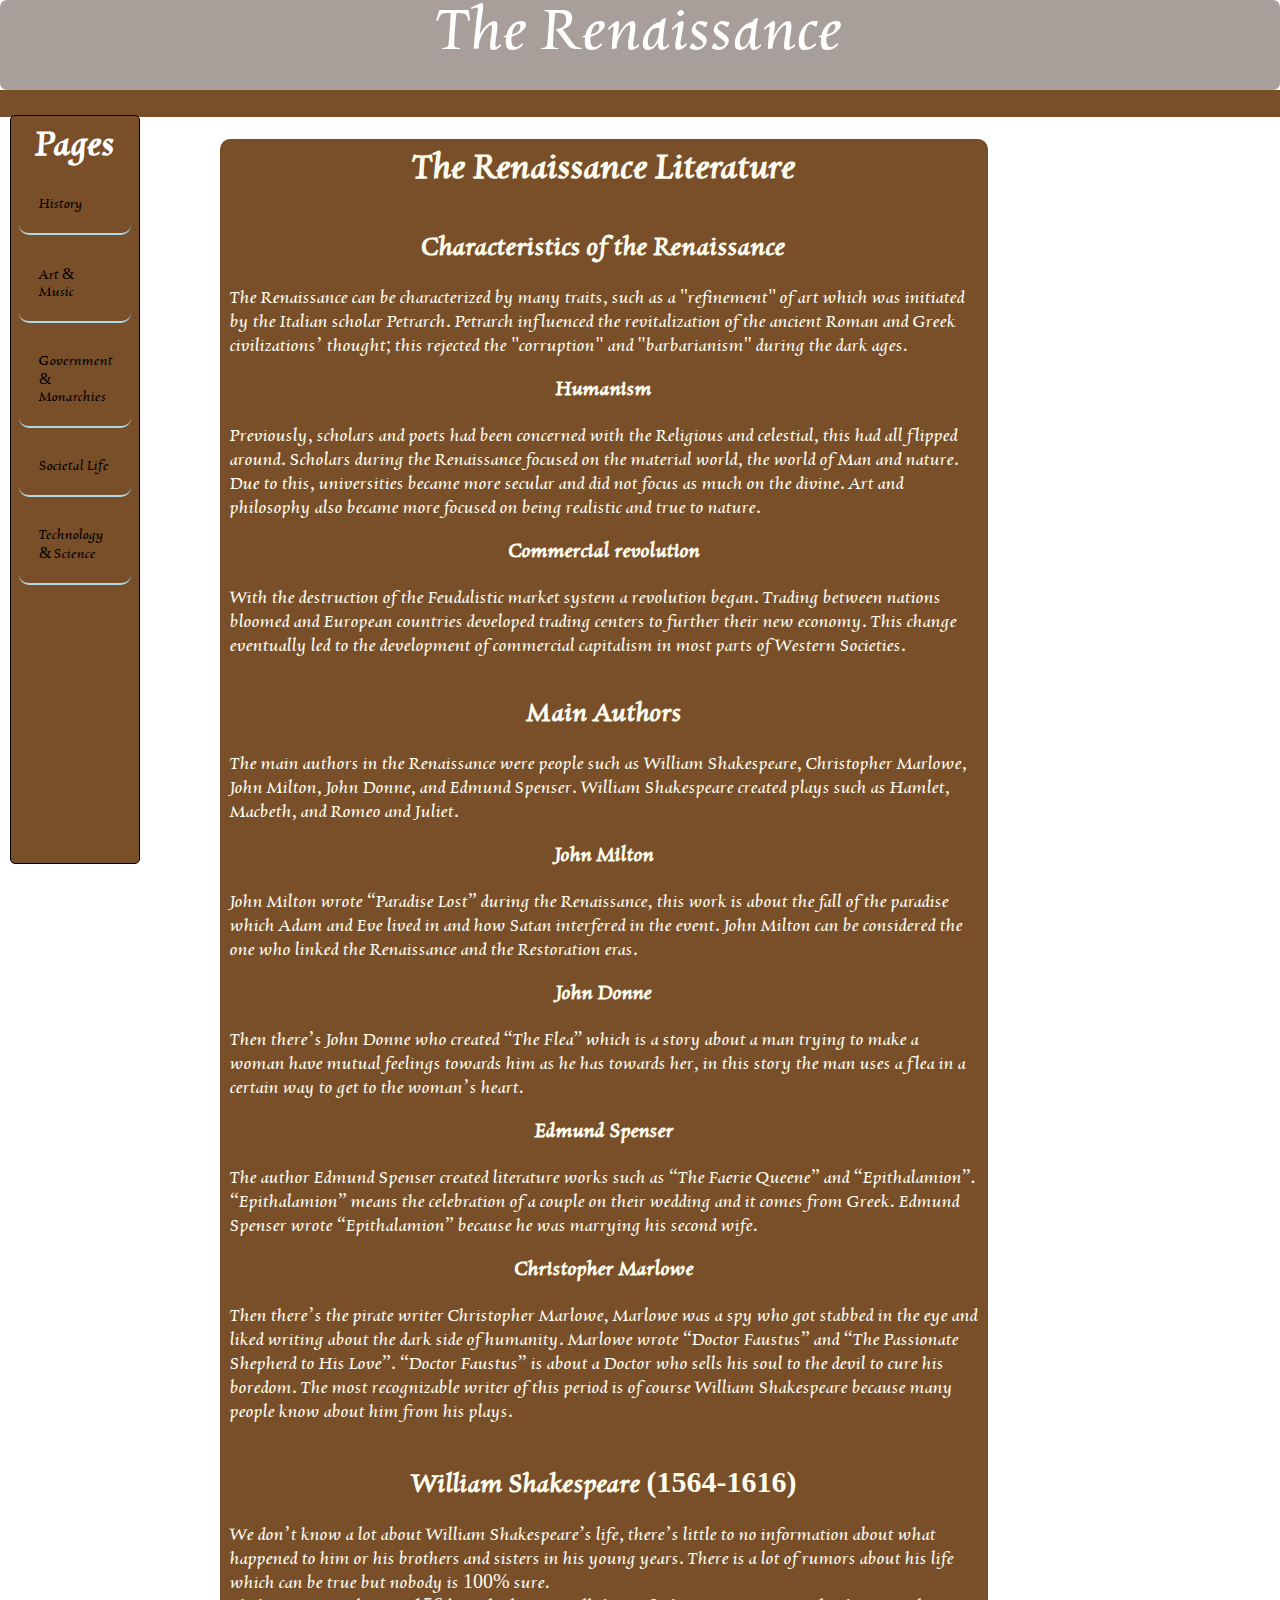
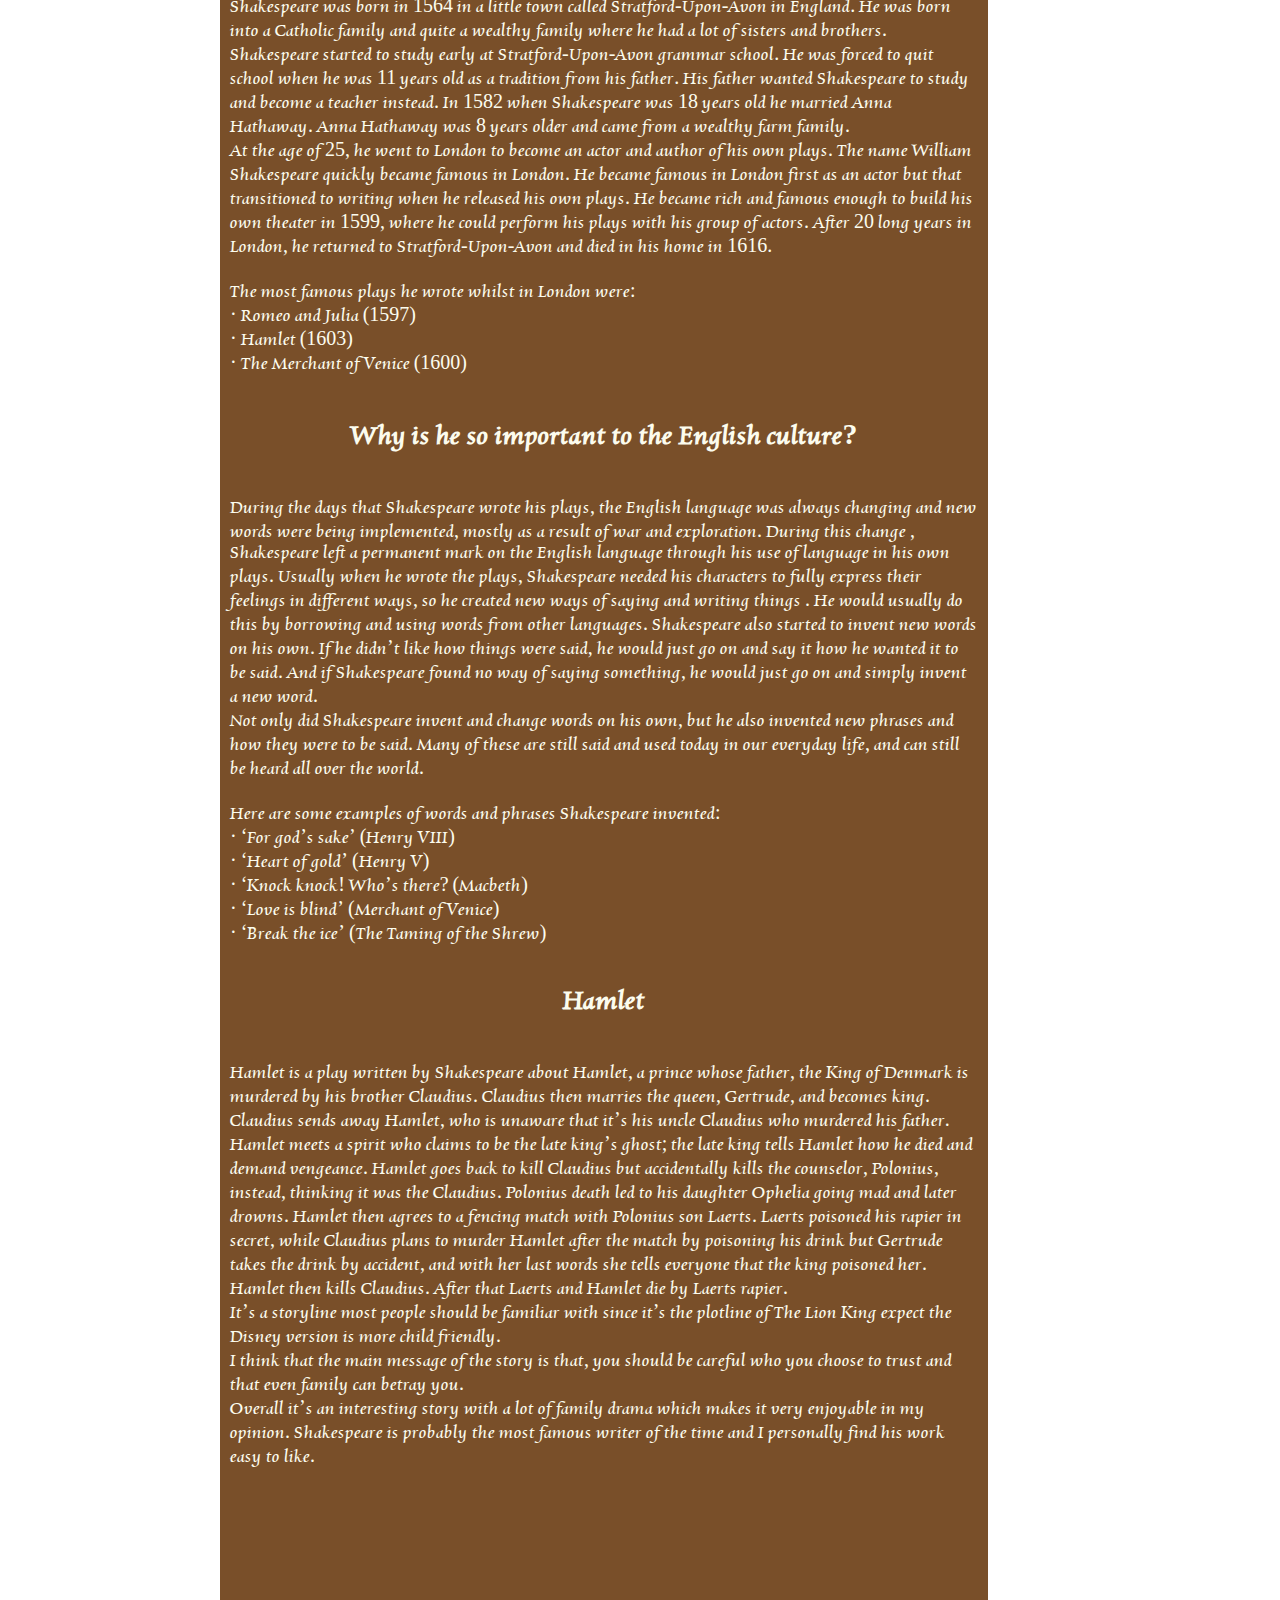
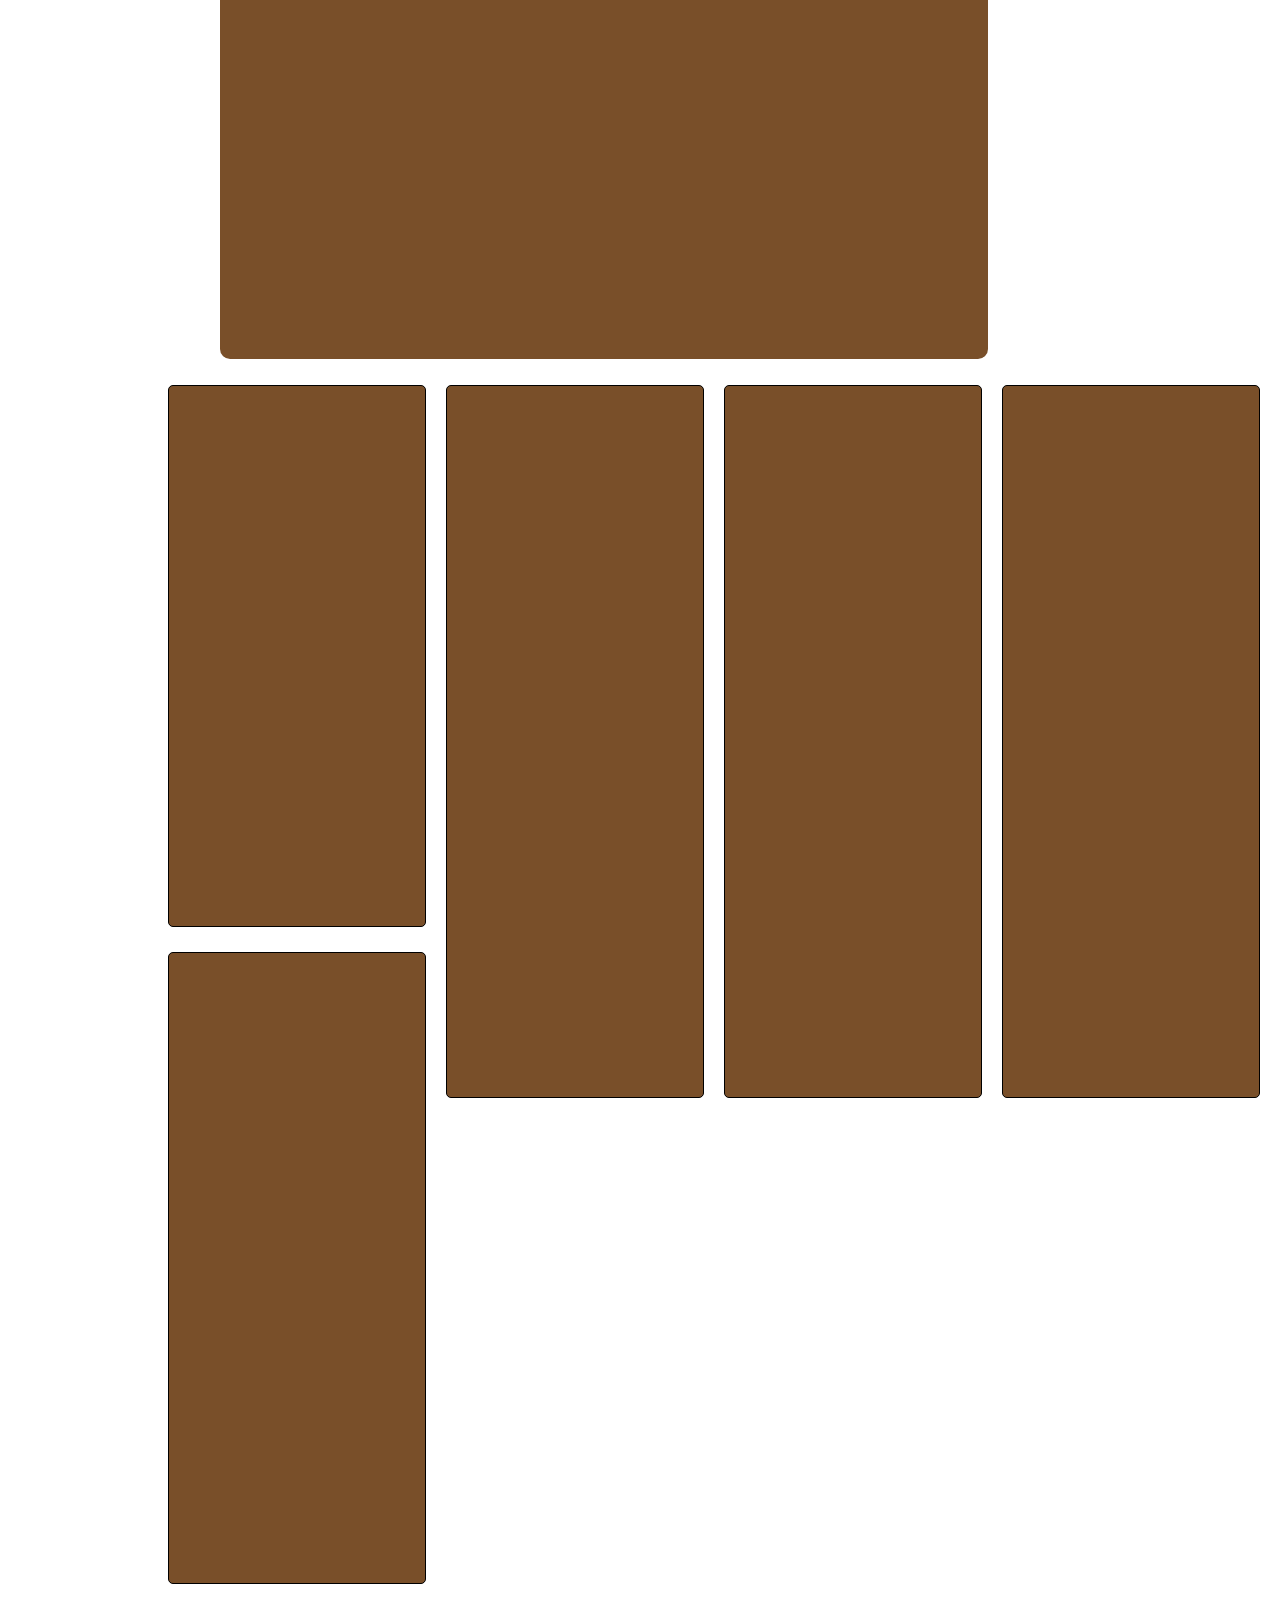
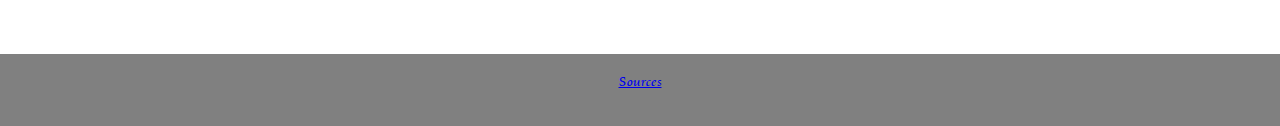
==== commit 0db80484: "Update" ====
--- a/index.html
+++ b/index.html
@@ -1,6 +1,8 @@
 <!DOCTYPE html>
 <html lang="en" dir="ltr">
   <head>
+
+    <!-- Oscar, Robin, Elin, Marcus, Marouan-->
     <meta charset="utf-8">
     <title> The Renassance </title>
     <link href="index.css" rel="stylesheet">
@@ -45,6 +47,15 @@
   <div id="picture1">
   </div>
 
+  <div id="picture2">
+  </div>
+
+  <div id="picture3">
+  </div>
+
+  <div id="picture4">
+  </div>
+
 <!-- Sidebar -->
   <div id="sidebar">
     <h1> Pages </h1>
--- a/index.css
+++ b/index.css
@@ -52,14 +52,14 @@
 /* All text */
 #body{
   width: 60vw;
-  height: 360vh;
+  height: 380vh;
   margin-bottom: 30px;
   background-color: #794F29;
   float: left;
   margin-left: 220px;
   margin-right: 45px;
   margin-top: 22px;
-  margin-bottom: 15px;
+  margin-bottom: 1px;
   border-radius: 10px;
   font-size: 20px;
   color: #fcfcee;
@@ -92,6 +92,44 @@
   background-position: center;
 }
 
+#picture2{
+  width: 20vw;
+  height: 79vh;
+  background-color: #794F29;
+  float: right;
+  border-radius: 5px;
+  margin-top: 25px;
+  margin-right: 20px;
+  border: 1.5px solid black;
+  background-image: url(https://www.sciencephotogallery.com/p/173/galileo-galilei-italian-astronomer-1123845.jpg);
+  background-position: center;
+}
+
+#picture3{
+  width: 20vw;
+  height: 60vh;
+  background-color: #794F29;
+  float: right;
+  border-radius: 5px;
+  margin-top: 25px;
+  margin-right: 20px;
+  border: 1.5px solid black;
+  background-image: url(https://lh3.googleusercontent.com/-roTbafaqu7Y/WKSf-Wtbz-I/AAAAAAACe0k/mYZwi0yxV00kZb71PvpGXlp_WMFZJxw9QCJoC/w434-h640/Teleskop%2BCiptaan%2BGalileo%2BGalilei.jpg);
+  background-position: center;
+}
+
+#picture4{
+  width: 20vw;
+  height: 70vh;
+  background-color: #794F29;
+  float: right;
+  border-radius: 5px;
+  margin-top: 25px;
+  margin-right: 20px;
+  border: 1.5px solid black;
+  background-image: url(https://upload.wikimedia.org/wikipedia/commons/thumb/2/2c/Marcello_Venusti_Juicio_Universal_Tempera_Grassa_sobre_tabla_1549_Museo_di_Capodimonte.jpg/350px-Marcello_Venusti_Juicio_Universal_Tempera_Grassa_sobre_tabla_1549_Museo_di_Capodimonte.jpg);
+  background-position: center;
+}
 
 /* Sidebar effekterna */
 #sidebar a{
@@ -148,7 +186,7 @@
   height: 8vh;
   background-color: grey;
   float: right;
-  margin-top: 100px;
+  margin-top: 70px;
   text-align: center;
   color: #fcfcee;
 }
